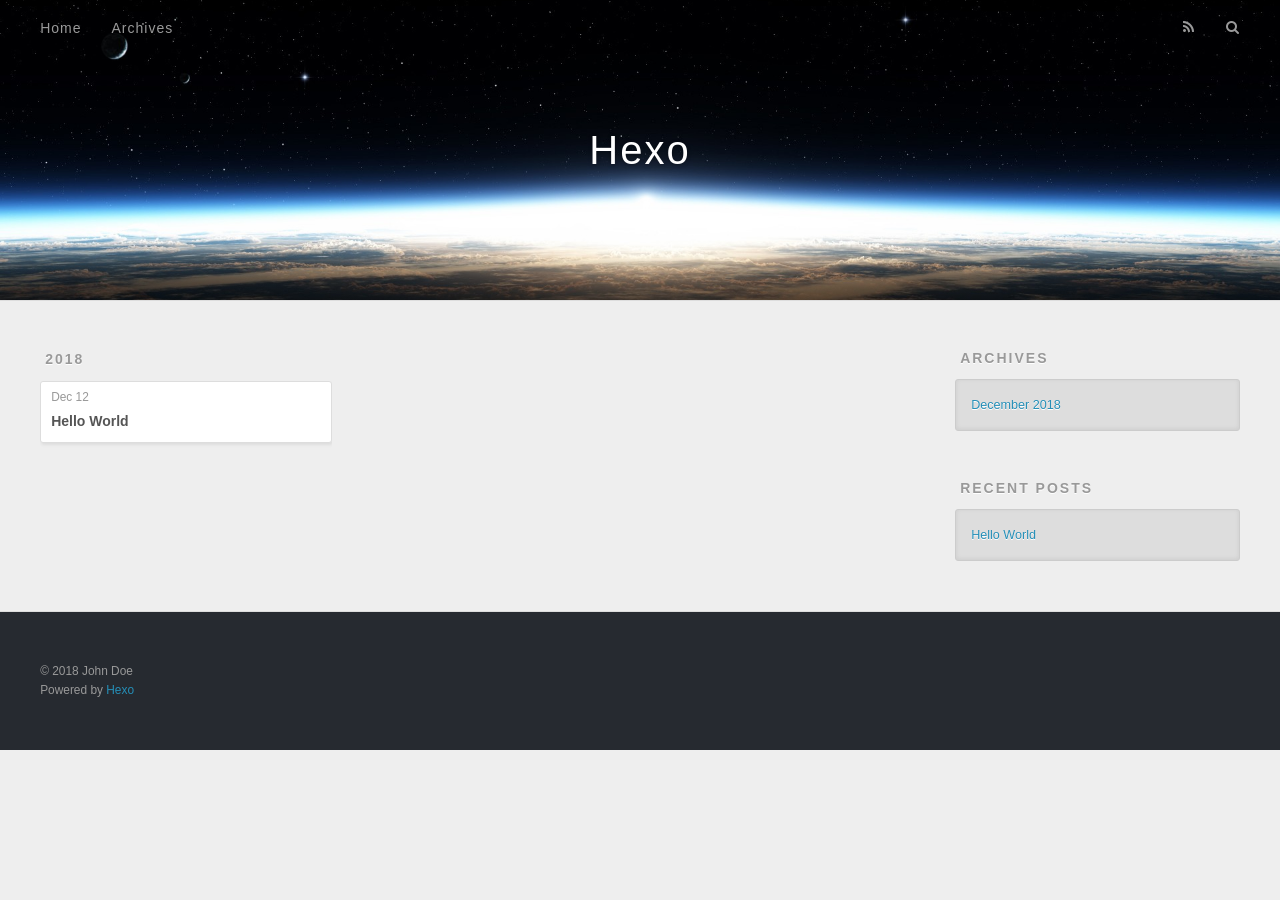
==== archives/index.html @ f0d0bc3c "Site updated: 2018-12-13 19:43:09" ====
<!DOCTYPE html>
<html>
<head><meta name="generator" content="Hexo 3.8.0">
  <meta charset="utf-8">
  

  
  <title>Archives | Hexo</title>
  <meta name="viewport" content="width=device-width, initial-scale=1, maximum-scale=1">
  <meta property="og:type" content="website">
<meta property="og:title" content="Hexo">
<meta property="og:url" content="http://yoursite.com/archives/index.html">
<meta property="og:site_name" content="Hexo">
<meta property="og:locale" content="default">
<meta name="twitter:card" content="summary">
<meta name="twitter:title" content="Hexo">
  
    <link rel="alternate" href="/atom.xml" title="Hexo" type="application/atom+xml">
  
  
    <link rel="icon" href="/favicon.png">
  
  
    <link href="//fonts.googleapis.com/css?family=Source+Code+Pro" rel="stylesheet" type="text/css">
  
  <link rel="stylesheet" href="/css/style.css">
</head>
</html>
<body>
  <div id="container">
    <div id="wrap">
      <header id="header">
  <div id="banner"></div>
  <div id="header-outer" class="outer">
    <div id="header-title" class="inner">
      <h1 id="logo-wrap">
        <a href="/" id="logo">Hexo</a>
      </h1>
      
    </div>
    <div id="header-inner" class="inner">
      <nav id="main-nav">
        <a id="main-nav-toggle" class="nav-icon"></a>
        
          <a class="main-nav-link" href="/">Home</a>
        
          <a class="main-nav-link" href="/archives">Archives</a>
        
      </nav>
      <nav id="sub-nav">
        
          <a id="nav-rss-link" class="nav-icon" href="/atom.xml" title="RSS Feed"></a>
        
        <a id="nav-search-btn" class="nav-icon" title="Search"></a>
      </nav>
      <div id="search-form-wrap">
        <form action="//google.com/search" method="get" accept-charset="UTF-8" class="search-form"><input type="search" name="q" class="search-form-input" placeholder="Search"><button type="submit" class="search-form-submit">&#xF002;</button><input type="hidden" name="sitesearch" value="http://yoursite.com"></form>
      </div>
    </div>
  </div>
</header>
      <div class="outer">
        <section id="main">
  
  
    
    
      
      
      <section class="archives-wrap">
        <div class="archive-year-wrap">
          <a href="/archives/2018" class="archive-year">2018</a>
        </div>
        <div class="archives">
    
    <article class="archive-article archive-type-post">
  <div class="archive-article-inner">
    <header class="archive-article-header">
      <a href="/2018/12/12/hello-world/" class="archive-article-date">
  <time datetime="2018-12-12T02:45:31.000Z" itemprop="datePublished">Dec 12</time>
</a>
      
  
    <h1 itemprop="name">
      <a class="archive-article-title" href="/2018/12/12/hello-world/">Hello World</a>
    </h1>
  

    </header>
  </div>
</article>
  
  
    </div></section>
  


</section>
        
          <aside id="sidebar">
  
    

  
    

  
    
  
    
  <div class="widget-wrap">
    <h3 class="widget-title">Archives</h3>
    <div class="widget">
      <ul class="archive-list"><li class="archive-list-item"><a class="archive-list-link" href="/archives/2018/12/">December 2018</a></li></ul>
    </div>
  </div>


  
    
  <div class="widget-wrap">
    <h3 class="widget-title">Recent Posts</h3>
    <div class="widget">
      <ul>
        
          <li>
            <a href="/2018/12/12/hello-world/">Hello World</a>
          </li>
        
      </ul>
    </div>
  </div>

  
</aside>
        
      </div>
      <footer id="footer">
  
  <div class="outer">
    <div id="footer-info" class="inner">
      &copy; 2018 John Doe<br>
      Powered by <a href="http://hexo.io/" target="_blank">Hexo</a>
    </div>
  </div>
</footer>
    </div>
    <nav id="mobile-nav">
  
    <a href="/" class="mobile-nav-link">Home</a>
  
    <a href="/archives" class="mobile-nav-link">Archives</a>
  
</nav>
    

<script src="//ajax.googleapis.com/ajax/libs/jquery/2.0.3/jquery.min.js"></script>


  <link rel="stylesheet" href="/fancybox/jquery.fancybox.css">
  <script src="/fancybox/jquery.fancybox.pack.js"></script>


<script src="/js/script.js"></script>



  </div>
</body>
</html>
---- css/style.css ----
body {
  width: 100%;
}
body:before,
body:after {
  content: "";
  display: table;
}
body:after {
  clear: both;
}
html,
body,
div,
span,
applet,
object,
iframe,
h1,
h2,
h3,
h4,
h5,
h6,
p,
blockquote,
pre,
a,
abbr,
acronym,
address,
big,
cite,
code,
del,
dfn,
em,
img,
ins,
kbd,
q,
s,
samp,
small,
strike,
strong,
sub,
sup,
tt,
var,
dl,
dt,
dd,
ol,
ul,
li,
fieldset,
form,
label,
legend,
table,
caption,
tbody,
tfoot,
thead,
tr,
th,
td {
  margin: 0;
  padding: 0;
  border: 0;
  outline: 0;
  font-weight: inherit;
  font-style: inherit;
  font-family: inherit;
  font-size: 100%;
  vertical-align: baseline;
}
body {
  line-height: 1;
  color: #000;
  background: #fff;
}
ol,
ul {
  list-style: none;
}
table {
  border-collapse: separate;
  border-spacing: 0;
  vertical-align: middle;
}
caption,
th,
td {
  text-align: left;
  font-weight: normal;
  vertical-align: middle;
}
a img {
  border: none;
}
input,
button {
  margin: 0;
  padding: 0;
}
input::-moz-focus-inner,
button::-moz-focus-inner {
  border: 0;
  padding: 0;
}
@font-face {
  font-family: FontAwesome;
  font-style: normal;
  font-weight: normal;
  src: url("fonts/fontawesome-webfont.eot?v=#4.0.3");
  src: url("fonts/fontawesome-webfont.eot?#iefix&v=#4.0.3") format("embedded-opentype"), url("fonts/fontawesome-webfont.woff?v=#4.0.3") format("woff"), url("fonts/fontawesome-webfont.ttf?v=#4.0.3") format("truetype"), url("fonts/fontawesome-webfont.svg#fontawesomeregular?v=#4.0.3") format("svg");
}
html,
body,
#container {
  height: 100%;
}
body {
  background: #eee;
  font: 14px -apple-system, BlinkMacSystemFont, "Segoe UI", "Roboto", "Oxygen", "Ubuntu", "Cantarell", "Fira Sans", "Droid Sans", "Helvetica Neue", sans-serif;
  -webkit-text-size-adjust: 100%;
}
.outer {
  max-width: 1220px;
  margin: 0 auto;
  padding: 0 20px;
}
.outer:before,
.outer:after {
  content: "";
  display: table;
}
.outer:after {
  clear: both;
}
.inner {
  display: inline;
  float: left;
  width: 98.33333333333333%;
  margin: 0 0.833333333333333%;
}
.left,
.alignleft {
  float: left;
}
.right,
.alignright {
  float: right;
}
.clear {
  clear: both;
}
#container {
  position: relative;
}
.mobile-nav-on {
  overflow: hidden;
}
#wrap {
  height: 100%;
  width: 100%;
  position: absolute;
  top: 0;
  left: 0;
  -webkit-transition: 0.2s ease-out;
  -moz-transition: 0.2s ease-out;
  -ms-transition: 0.2s ease-out;
  transition: 0.2s ease-out;
  z-index: 1;
  background: #eee;
}
.mobile-nav-on #wrap {
  left: 280px;
}
@media screen and (min-width: 768px) {
  #main {
    display: inline;
    float: left;
    width: 73.33333333333333%;
    margin: 0 0.833333333333333%;
  }
}
.article-date,
.article-category-link,
.archive-year,
.widget-title {
  text-decoration: none;
  text-transform: uppercase;
  letter-spacing: 2px;
  color: #999;
  margin-bottom: 1em;
  margin-left: 5px;
  line-height: 1em;
  text-shadow: 0 1px #fff;
  font-weight: bold;
}
.article-inner,
.archive-article-inner {
  background: #fff;
  -webkit-box-shadow: 1px 2px 3px #ddd;
  box-shadow: 1px 2px 3px #ddd;
  border: 1px solid #ddd;
  border-radius: 3px;
}
.article-entry h1,
.widget h1 {
  font-size: 2em;
}
.article-entry h2,
.widget h2 {
  font-size: 1.5em;
}
.article-entry h3,
.widget h3 {
  font-size: 1.3em;
}
.article-entry h4,
.widget h4 {
  font-size: 1.2em;
}
.article-entry h5,
.widget h5 {
  font-size: 1em;
}
.article-entry h6,
.widget h6 {
  font-size: 1em;
  color: #999;
}
.article-entry hr,
.widget hr {
  border: 1px dashed #ddd;
}
.article-entry strong,
.widget strong {
  font-weight: bold;
}
.article-entry em,
.widget em,
.article-entry cite,
.widget cite {
  font-style: italic;
}
.article-entry sup,
.widget sup,
.article-entry sub,
.widget sub {
  font-size: 0.75em;
  line-height: 0;
  position: relative;
  vertical-align: baseline;
}
.article-entry sup,
.widget sup {
  top: -0.5em;
}
.article-entry sub,
.widget sub {
  bottom: -0.2em;
}
.article-entry small,
.widget small {
  font-size: 0.85em;
}
.article-entry acronym,
.widget acronym,
.article-entry abbr,
.widget abbr {
  border-bottom: 1px dotted;
}
.article-entry ul,
.widget ul,
.article-entry ol,
.widget ol,
.article-entry dl,
.widget dl {
  margin: 0 20px;
  line-height: 1.6em;
}
.article-entry ul ul,
.widget ul ul,
.article-entry ol ul,
.widget ol ul,
.article-entry ul ol,
.widget ul ol,
.article-entry ol ol,
.widget ol ol {
  margin-top: 0;
  margin-bottom: 0;
}
.article-entry ul,
.widget ul {
  list-style: disc;
}
.article-entry ol,
.widget ol {
  list-style: decimal;
}
.article-entry dt,
.widget dt {
  font-weight: bold;
}
#header {
  height: 300px;
  position: relative;
  border-bottom: 1px solid #ddd;
}
#header:before,
#header:after {
  content: "";
  position: absolute;
  left: 0;
  right: 0;
  height: 40px;
}
#header:before {
  top: 0;
  background: -webkit-linear-gradient(rgba(0,0,0,0.2), transparent);
  background: -moz-linear-gradient(rgba(0,0,0,0.2), transparent);
  background: -ms-linear-gradient(rgba(0,0,0,0.2), transparent);
  background: linear-gradient(rgba(0,0,0,0.2), transparent);
}
#header:after {
  bottom: 0;
  background: -webkit-linear-gradient(transparent, rgba(0,0,0,0.2));
  background: -moz-linear-gradient(transparent, rgba(0,0,0,0.2));
  background: -ms-linear-gradient(transparent, rgba(0,0,0,0.2));
  background: linear-gradient(transparent, rgba(0,0,0,0.2));
}
#header-outer {
  height: 100%;
  position: relative;
}
#header-inner {
  position: relative;
  overflow: hidden;
}
#banner {
  position: absolute;
  top: 0;
  left: 0;
  width: 100%;
  height: 100%;
  background: url("images/banner.jpg") center #000;
  -webkit-background-size: cover;
  -moz-background-size: cover;
  background-size: cover;
  z-index: -1;
}
#header-title {
  text-align: center;
  height: 40px;
  position: absolute;
  top: 50%;
  left: 0;
  margin-top: -20px;
}
#logo,
#subtitle {
  text-decoration: none;
  color: #fff;
  font-weight: 300;
  text-shadow: 0 1px 4px rgba(0,0,0,0.3);
}
#logo {
  font-size: 40px;
  line-height: 40px;
  letter-spacing: 2px;
}
#subtitle {
  font-size: 16px;
  line-height: 16px;
  letter-spacing: 1px;
}
#subtitle-wrap {
  margin-top: 16px;
}
#main-nav {
  float: left;
  margin-left: -15px;
}
.nav-icon,
.main-nav-link {
  float: left;
  color: #fff;
  opacity: 0.6;
  text-decoration: none;
  text-shadow: 0 1px rgba(0,0,0,0.2);
  -webkit-transition: opacity 0.2s;
  -moz-transition: opacity 0.2s;
  -ms-transition: opacity 0.2s;
  transition: opacity 0.2s;
  display: block;
  padding: 20px 15px;
}
.nav-icon:hover,
.main-nav-link:hover {
  opacity: 1;
}
.nav-icon {
  font-family: FontAwesome;
  text-align: center;
  font-size: 14px;
  width: 14px;
  height: 14px;
  padding: 20px 15px;
  position: relative;
  cursor: pointer;
}
.main-nav-link {
  font-weight: 300;
  letter-spacing: 1px;
}
@media screen and (max-width: 479px) {
  .main-nav-link {
    display: none;
  }
}
#main-nav-toggle {
  display: none;
}
#main-nav-toggle:before {
  content: "\f0c9";
}
@media screen and (max-width: 479px) {
  #main-nav-toggle {
    display: block;
  }
}
#sub-nav {
  float: right;
  margin-right: -15px;
}
#nav-rss-link:before {
  content: "\f09e";
}
#nav-search-btn:before {
  content: "\f002";
}
#search-form-wrap {
  position: absolute;
  top: 15px;
  width: 150px;
  height: 30px;
  right: -150px;
  opacity: 0;
  -webkit-transition: 0.2s ease-out;
  -moz-transition: 0.2s ease-out;
  -ms-transition: 0.2s ease-out;
  transition: 0.2s ease-out;
}
#search-form-wrap.on {
  opacity: 1;
  right: 0;
}
@media screen and (max-width: 479px) {
  #search-form-wrap {
    width: 100%;
    right: -100%;
  }
}
.search-form {
  position: absolute;
  top: 0;
  left: 0;
  right: 0;
  background: #fff;
  padding: 5px 15px;
  border-radius: 15px;
  -webkit-box-shadow: 0 0 10px rgba(0,0,0,0.3);
  box-shadow: 0 0 10px rgba(0,0,0,0.3);
}
.search-form-input {
  border: none;
  background: none;
  color: #555;
  width: 100%;
  font: 13px -apple-system, BlinkMacSystemFont, "Segoe UI", "Roboto", "Oxygen", "Ubuntu", "Cantarell", "Fira Sans", "Droid Sans", "Helvetica Neue", sans-serif;
  outline: none;
}
.search-form-input::-webkit-search-results-decoration,
.search-form-input::-webkit-search-cancel-button {
  -webkit-appearance: none;
}
.search-form-submit {
  position: absolute;
  top: 50%;
  right: 10px;
  margin-top: -7px;
  font: 13px FontAwesome;
  border: none;
  background: none;
  color: #bbb;
  cursor: pointer;
}
.search-form-submit:hover,
.search-form-submit:focus {
  color: #777;
}
.article {
  margin: 50px 0;
}
.article-inner {
  overflow: hidden;
}
.article-meta:before,
.article-meta:after {
  content: "";
  display: table;
}
.article-meta:after {
  clear: both;
}
.article-date {
  float: left;
}
.article-category {
  float: left;
  line-height: 1em;
  color: #ccc;
  text-shadow: 0 1px #fff;
  margin-left: 8px;
}
.article-category:before {
  content: "\2022";
}
.article-category-link {
  margin: 0 12px 1em;
}
.article-header {
  padding: 20px 20px 0;
}
.article-title {
  text-decoration: none;
  font-size: 2em;
  font-weight: bold;
  color: #555;
  line-height: 1.1em;
  -webkit-transition: color 0.2s;
  -moz-transition: color 0.2s;
  -ms-transition: color 0.2s;
  transition: color 0.2s;
}
a.article-title:hover {
  color: #258fb8;
}
.article-entry {
  color: #555;
  padding: 0 20px;
}
.article-entry:before,
.article-entry:after {
  content: "";
  display: table;
}
.article-entry:after {
  clear: both;
}
.article-entry p,
.article-entry table {
  line-height: 1.6em;
  margin: 1.6em 0;
}
.article-entry h1,
.article-entry h2,
.article-entry h3,
.article-entry h4,
.article-entry h5,
.article-entry h6 {
  font-weight: bold;
}
.article-entry h1,
.article-entry h2,
.article-entry h3,
.article-entry h4,
.article-entry h5,
.article-entry h6 {
  line-height: 1.1em;
  margin: 1.1em 0;
}
.article-entry a {
  color: #258fb8;
  text-decoration: none;
}
.article-entry a:hover {
  text-decoration: underline;
}
.article-entry ul,
.article-entry ol,
.article-entry dl {
  margin-top: 1.6em;
  margin-bottom: 1.6em;
}
.article-entry img,
.article-entry video {
  max-width: 100%;
  height: auto;
  display: block;
  margin: auto;
}
.article-entry iframe {
  border: none;
}
.article-entry table {
  width: 100%;
  border-collapse: collapse;
  border-spacing: 0;
}
.article-entry th {
  font-weight: bold;
  border-bottom: 3px solid #ddd;
  padding-bottom: 0.5em;
}
.article-entry td {
  border-bottom: 1px solid #ddd;
  padding: 10px 0;
}
.article-entry blockquote {
  font-family: Georgia, "Times New Roman", serif;
  font-size: 1.4em;
  margin: 1.6em 20px;
  text-align: center;
}
.article-entry blockquote footer {
  font-size: 14px;
  margin: 1.6em 0;
  font-family: -apple-system, BlinkMacSystemFont, "Segoe UI", "Roboto", "Oxygen", "Ubuntu", "Cantarell", "Fira Sans", "Droid Sans", "Helvetica Neue", sans-serif;
}
.article-entry blockquote footer cite:before {
  content: "—";
  padding: 0 0.5em;
}
.article-entry .pullquote {
  text-align: left;
  width: 45%;
  margin: 0;
}
.article-entry .pullquote.left {
  margin-left: 0.5em;
  margin-right: 1em;
}
.article-entry .pullquote.right {
  margin-right: 0.5em;
  margin-left: 1em;
}
.article-entry .caption {
  color: #999;
  display: block;
  font-size: 0.9em;
  margin-top: 0.5em;
  position: relative;
  text-align: center;
}
.article-entry .video-container {
  position: relative;
  padding-top: 56.25%;
  height: 0;
  overflow: hidden;
}
.article-entry .video-container iframe,
.article-entry .video-container object,
.article-entry .video-container embed {
  position: absolute;
  top: 0;
  left: 0;
  width: 100%;
  height: 100%;
  margin-top: 0;
}
.article-more-link a {
  display: inline-block;
  line-height: 1em;
  padding: 6px 15px;
  border-radius: 15px;
  background: #eee;
  color: #999;
  text-shadow: 0 1px #fff;
  text-decoration: none;
}
.article-more-link a:hover {
  background: #258fb8;
  color: #fff;
  text-decoration: none;
  text-shadow: 0 1px #1e7293;
}
.article-footer {
  font-size: 0.85em;
  line-height: 1.6em;
  border-top: 1px solid #ddd;
  padding-top: 1.6em;
  margin: 0 20px 20px;
}
.article-footer:before,
.article-footer:after {
  content: "";
  display: table;
}
.article-footer:after {
  clear: both;
}
.article-footer a {
  color: #999;
  text-decoration: none;
}
.article-footer a:hover {
  color: #555;
}
.article-tag-list-item {
  float: left;
  margin-right: 10px;
}
.article-tag-list-link:before {
  content: "#";
}
.article-comment-link {
  float: right;
}
.article-comment-link:before {
  content: "\f075";
  font-family: FontAwesome;
  padding-right: 8px;
}
.article-share-link {
  cursor: pointer;
  float: right;
  margin-left: 20px;
}
.article-share-link:before {
  content: "\f064";
  font-family: FontAwesome;
  padding-right: 6px;
}
#article-nav {
  position: relative;
}
#article-nav:before,
#article-nav:after {
  content: "";
  display: table;
}
#article-nav:after {
  clear: both;
}
@media screen and (min-width: 768px) {
  #article-nav {
    margin: 50px 0;
  }
  #article-nav:before {
    width: 8px;
    height: 8px;
    position: absolute;
    top: 50%;
    left: 50%;
    margin-top: -4px;
    margin-left: -4px;
    content: "";
    border-radius: 50%;
    background: #ddd;
    -webkit-box-shadow: 0 1px 2px #fff;
    box-shadow: 0 1px 2px #fff;
  }
}
.article-nav-link-wrap {
  text-decoration: none;
  text-shadow: 0 1px #fff;
  color: #999;
  -webkit-box-sizing: border-box;
  -moz-box-sizing: border-box;
  box-sizing: border-box;
  margin-top: 50px;
  text-align: center;
  display: block;
}
.article-nav-link-wrap:hover {
  color: #555;
}
@media screen and (min-width: 768px) {
  .article-nav-link-wrap {
    width: 50%;
    margin-top: 0;
  }
}
@media screen and (min-width: 768px) {
  #article-nav-newer {
    float: left;
    text-align: right;
    padding-right: 20px;
  }
}
@media screen and (min-width: 768px) {
  #article-nav-older {
    float: right;
    text-align: left;
    padding-left: 20px;
  }
}
.article-nav-caption {
  text-transform: uppercase;
  letter-spacing: 2px;
  color: #ddd;
  line-height: 1em;
  font-weight: bold;
}
#article-nav-newer .article-nav-caption {
  margin-right: -2px;
}
.article-nav-title {
  font-size: 0.85em;
  line-height: 1.6em;
  margin-top: 0.5em;
}
.article-share-box {
  position: absolute;
  display: none;
  background: #fff;
  -webkit-box-shadow: 1px 2px 10px rgba(0,0,0,0.2);
  box-shadow: 1px 2px 10px rgba(0,0,0,0.2);
  border-radius: 3px;
  margin-left: -145px;
  overflow: hidden;
  z-index: 1;
}
.article-share-box.on {
  display: block;
}
.article-share-input {
  width: 100%;
  background: none;
  -webkit-box-sizing: border-box;
  -moz-box-sizing: border-box;
  box-sizing: border-box;
  font: 14px -apple-system, BlinkMacSystemFont, "Segoe UI", "Roboto", "Oxygen", "Ubuntu", "Cantarell", "Fira Sans", "Droid Sans", "Helvetica Neue", sans-serif;
  padding: 0 15px;
  color: #555;
  outline: none;
  border: 1px solid #ddd;
  border-radius: 3px 3px 0 0;
  height: 36px;
  line-height: 36px;
}
.article-share-links {
  background: #eee;
}
.article-share-links:before,
.article-share-links:after {
  content: "";
  display: table;
}
.article-share-links:after {
  clear: both;
}
.article-share-twitter,
.article-share-facebook,
.article-share-pinterest,
.article-share-google {
  width: 50px;
  height: 36px;
  display: block;
  float: left;
  position: relative;
  color: #999;
  text-shadow: 0 1px #fff;
}
.article-share-twitter:before,
.article-share-facebook:before,
.article-share-pinterest:before,
.article-share-google:before {
  font-size: 20px;
  font-family: FontAwesome;
  width: 20px;
  height: 20px;
  position: absolute;
  top: 50%;
  left: 50%;
  margin-top: -10px;
  margin-left: -10px;
  text-align: center;
}
.article-share-twitter:hover,
.article-share-facebook:hover,
.article-share-pinterest:hover,
.article-share-google:hover {
  color: #fff;
}
.article-share-twitter:before {
  content: "\f099";
}
.article-share-twitter:hover {
  background: #00aced;
  text-shadow: 0 1px #008abe;
}
.article-share-facebook:before {
  content: "\f09a";
}
.article-share-facebook:hover {
  background: #3b5998;
  text-shadow: 0 1px #2f477a;
}
.article-share-pinterest:before {
  content: "\f0d2";
}
.article-share-pinterest:hover {
  background: #cb2027;
  text-shadow: 0 1px #a21a1f;
}
.article-share-google:before {
  content: "\f0d5";
}
.article-share-google:hover {
  background: #dd4b39;
  text-shadow: 0 1px #be3221;
}
.article-gallery {
  background: #000;
  position: relative;
}
.article-gallery-photos {
  position: relative;
  overflow: hidden;
}
.article-gallery-img {
  display: none;
  max-width: 100%;
}
.article-gallery-img:first-child {
  display: block;
}
.article-gallery-img.loaded {
  position: absolute;
  display: block;
}
.article-gallery-img img {
  display: block;
  max-width: 100%;
  margin: 0 auto;
}
#comments {
  background: #fff;
  -webkit-box-shadow: 1px 2px 3px #ddd;
  box-shadow: 1px 2px 3px #ddd;
  padding: 20px;
  border: 1px solid #ddd;
  border-radius: 3px;
  margin: 50px 0;
}
#comments a {
  color: #258fb8;
}
.archives-wrap {
  margin: 50px 0;
}
.archives:before,
.archives:after {
  content: "";
  display: table;
}
.archives:after {
  clear: both;
}
.archive-year-wrap {
  margin-bottom: 1em;
}
.archives {
  -webkit-column-gap: 10px;
  -moz-column-gap: 10px;
  column-gap: 10px;
}
@media screen and (min-width: 480px) and (max-width: 767px) {
  .archives {
    -webkit-column-count: 2;
    -moz-column-count: 2;
    column-count: 2;
  }
}
@media screen and (min-width: 768px) {
  .archives {
    -webkit-column-count: 3;
    -moz-column-count: 3;
    column-count: 3;
  }
}
.archive-article {
  -webkit-column-break-inside: avoid;
  page-break-inside: avoid;
  overflow: hidden;
  break-inside: avoid-column;
}
.archive-article-inner {
  padding: 10px;
  margin-bottom: 15px;
}
.archive-article-title {
  text-decoration: none;
  font-weight: bold;
  color: #555;
  -webkit-transition: color 0.2s;
  -moz-transition: color 0.2s;
  -ms-transition: color 0.2s;
  transition: color 0.2s;
  line-height: 1.6em;
}
.archive-article-title:hover {
  color: #258fb8;
}
.archive-article-footer {
  margin-top: 1em;
}
.archive-article-date {
  color: #999;
  text-decoration: none;
  font-size: 0.85em;
  line-height: 1em;
  margin-bottom: 0.5em;
  display: block;
}
#page-nav {
  margin: 50px auto;
  background: #fff;
  -webkit-box-shadow: 1px 2px 3px #ddd;
  box-shadow: 1px 2px 3px #ddd;
  border: 1px solid #ddd;
  border-radius: 3px;
  text-align: center;
  color: #999;
  overflow: hidden;
}
#page-nav:before,
#page-nav:after {
  content: "";
  display: table;
}
#page-nav:after {
  clear: both;
}
#page-nav a,
#page-nav span {
  padding: 10px 20px;
  line-height: 1;
  height: 2ex;
}
#page-nav a {
  color: #999;
  text-decoration: none;
}
#page-nav a:hover {
  background: #999;
  color: #fff;
}
#page-nav .prev {
  float: left;
}
#page-nav .next {
  float: right;
}
#page-nav .page-number {
  display: inline-block;
}
@media screen and (max-width: 479px) {
  #page-nav .page-number {
    display: none;
  }
}
#page-nav .current {
  color: #555;
  font-weight: bold;
}
#page-nav .space {
  color: #ddd;
}
#footer {
  background: #262a30;
  padding: 50px 0;
  border-top: 1px solid #ddd;
  color: #999;
}
#footer a {
  color: #258fb8;
  text-decoration: none;
}
#footer a:hover {
  text-decoration: underline;
}
#footer-info {
  line-height: 1.6em;
  font-size: 0.85em;
}
.article-entry pre,
.article-entry .highlight {
  background: #2d2d2d;
  margin: 0 -20px;
  padding: 15px 20px;
  border-style: solid;
  border-color: #ddd;
  border-width: 1px 0;
  overflow: auto;
  color: #ccc;
  line-height: 22.400000000000002px;
}
.article-entry .highlight .gutter pre,
.article-entry .gist .gist-file .gist-data .line-numbers {
  color: #666;
  font-size: 0.85em;
}
.article-entry pre,
.article-entry code {
  font-family: "Source Code Pro", Consolas, Monaco, Menlo, Consolas, monospace;
}
.article-entry code {
  background: #eee;
  text-shadow: 0 1px #fff;
  padding: 0 0.3em;
}
.article-entry pre code {
  background: none;
  text-shadow: none;
  padding: 0;
}
.article-entry .highlight pre {
  border: none;
  margin: 0;
  padding: 0;
}
.article-entry .highlight table {
  margin: 0;
  width: auto;
}
.article-entry .highlight td {
  border: none;
  padding: 0;
}
.article-entry .highlight figcaption {
  font-size: 0.85em;
  color: #999;
  line-height: 1em;
  margin-bottom: 1em;
}
.article-entry .highlight figcaption:before,
.article-entry .highlight figcaption:after {
  content: "";
  display: table;
}
.article-entry .highlight figcaption:after {
  clear: both;
}
.article-entry .highlight figcaption a {
  float: right;
}
.article-entry .highlight .gutter pre {
  text-align: right;
  padding-right: 20px;
}
.article-entry .highlight .line {
  height: 22.400000000000002px;
}
.article-entry .highlight .line.marked {
  background: #515151;
}
.article-entry .gist {
  margin: 0 -20px;
  border-style: solid;
  border-color: #ddd;
  border-width: 1px 0;
  background: #2d2d2d;
  padding: 15px 20px 15px 0;
}
.article-entry .gist .gist-file {
  border: none;
  font-family: "Source Code Pro", Consolas, Monaco, Menlo, Consolas, monospace;
  margin: 0;
}
.article-entry .gist .gist-file .gist-data {
  background: none;
  border: none;
}
.article-entry .gist .gist-file .gist-data .line-numbers {
  background: none;
  border: none;
  padding: 0 20px 0 0;
}
.article-entry .gist .gist-file .gist-data .line-data {
  padding: 0 !important;
}
.article-entry .gist .gist-file .highlight {
  margin: 0;
  padding: 0;
  border: none;
}
.article-entry .gist .gist-file .gist-meta {
  background: #2d2d2d;
  color: #999;
  font: 0.85em -apple-system, BlinkMacSystemFont, "Segoe UI", "Roboto", "Oxygen", "Ubuntu", "Cantarell", "Fira Sans", "Droid Sans", "Helvetica Neue", sans-serif;
  text-shadow: 0 0;
  padding: 0;
  margin-top: 1em;
  margin-left: 20px;
}
.article-entry .gist .gist-file .gist-meta a {
  color: #258fb8;
  font-weight: normal;
}
.article-entry .gist .gist-file .gist-meta a:hover {
  text-decoration: underline;
}
pre .comment,
pre .title {
  color: #999;
}
pre .variable,
pre .attribute,
pre .tag,
pre .regexp,
pre .ruby .constant,
pre .xml .tag .title,
pre .xml .pi,
pre .xml .doctype,
pre .html .doctype,
pre .css .id,
pre .css .class,
pre .css .pseudo {
  color: #f2777a;
}
pre .number,
pre .preprocessor,
pre .built_in,
pre .literal,
pre .params,
pre .constant {
  color: #f99157;
}
pre .class,
pre .ruby .class .title,
pre .css .rules .attribute {
  color: #9c9;
}
pre .string,
pre .value,
pre .inheritance,
pre .header,
pre .ruby .symbol,
pre .xml .cdata {
  color: #9c9;
}
pre .css .hexcolor {
  color: #6cc;
}
pre .function,
pre .python .decorator,
pre .python .title,
pre .ruby .function .title,
pre .ruby .title .keyword,
pre .perl .sub,
pre .javascript .title,
pre .coffeescript .title {
  color: #69c;
}
pre .keyword,
pre .javascript .function {
  color: #c9c;
}
@media screen and (max-width: 479px) {
  #mobile-nav {
    position: absolute;
    top: 0;
    left: 0;
    width: 280px;
    height: 100%;
    background: #191919;
    border-right: 1px solid #fff;
  }
}
@media screen and (max-width: 479px) {
  .mobile-nav-link {
    display: block;
    color: #999;
    text-decoration: none;
    padding: 15px 20px;
    font-weight: bold;
  }
  .mobile-nav-link:hover {
    color: #fff;
  }
}
@media screen and (min-width: 768px) {
  #sidebar {
    display: inline;
    float: left;
    width: 23.333333333333332%;
    margin: 0 0.833333333333333%;
  }
}
.widget-wrap {
  margin: 50px 0;
}
.widget {
  color: #777;
  text-shadow: 0 1px #fff;
  background: #ddd;
  -webkit-box-shadow: 0 -1px 4px #ccc inset;
  box-shadow: 0 -1px 4px #ccc inset;
  border: 1px solid #ccc;
  padding: 15px;
  border-radius: 3px;
}
.widget a {
  color: #258fb8;
  text-decoration: none;
}
.widget a:hover {
  text-decoration: underline;
}
.widget ul ul,
.widget ol ul,
.widget dl ul,
.widget ul ol,
.widget ol ol,
.widget dl ol,
.widget ul dl,
.widget ol dl,
.widget dl dl {
  margin-left: 15px;
  list-style: disc;
}
.widget {
  line-height: 1.6em;
  word-wrap: break-word;
  font-size: 0.9em;
}
.widget ul,
.widget ol {
  list-style: none;
  margin: 0;
}
.widget ul ul,
.widget ol ul,
.widget ul ol,
.widget ol ol {
  margin: 0 20px;
}
.widget ul ul,
.widget ol ul {
  list-style: disc;
}
.widget ul ol,
.widget ol ol {
  list-style: decimal;
}
.category-list-count,
.tag-list-count,
.archive-list-count {
  padding-left: 5px;
  color: #999;
  font-size: 0.85em;
}
.category-list-count:before,
.tag-list-count:before,
.archive-list-count:before {
  content: "(";
}
.category-list-count:after,
.tag-list-count:after,
.archive-list-count:after {
  content: ")";
}
.tagcloud a {
  margin-right: 5px;
  display: inline-block;
}
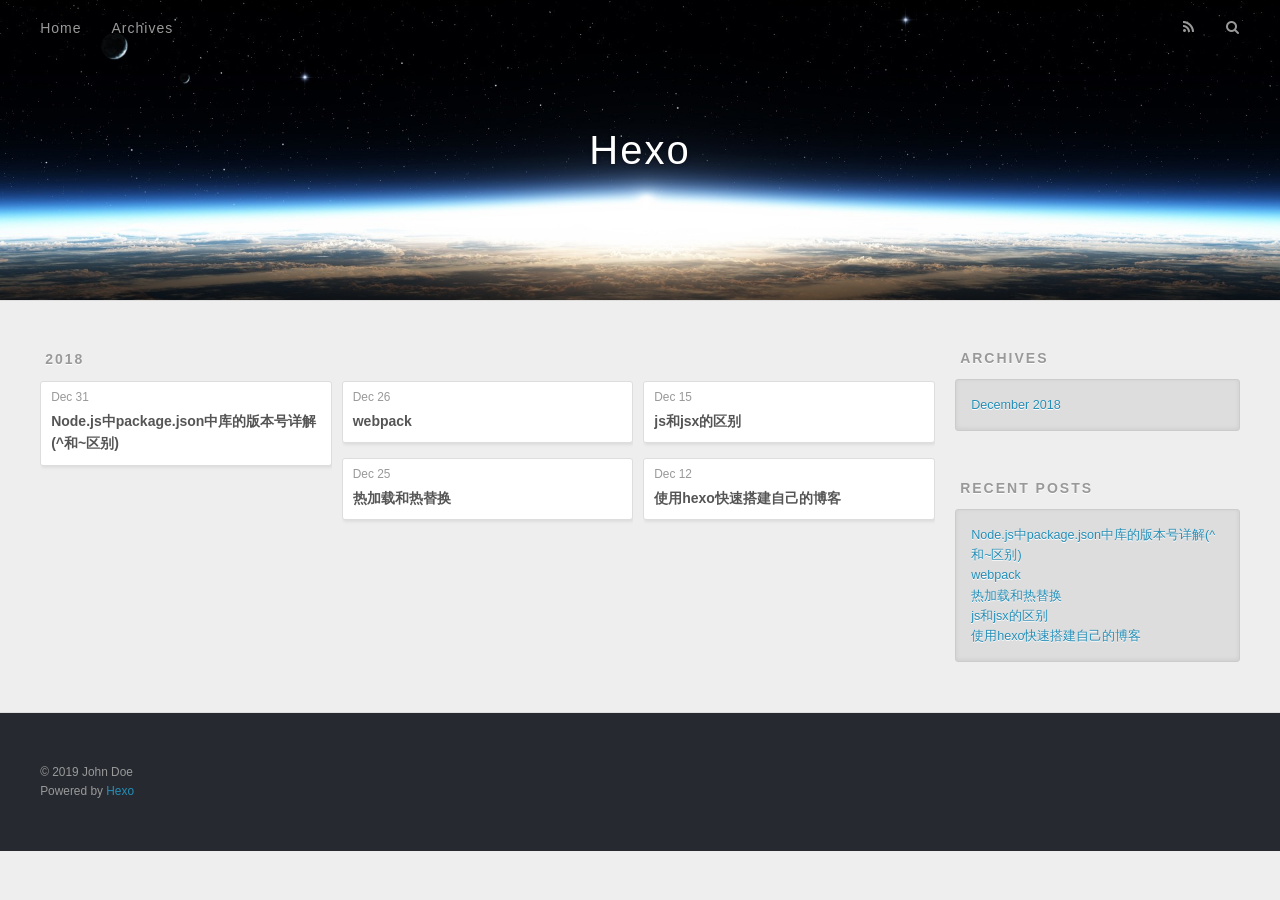
==== commit ad432dbc: "Site updated: 2019-01-03 16:10:13" ====
--- a/archives/index.html
+++ b/archives/index.html
@@ -76,13 +76,89 @@
     <article class="archive-article archive-type-post">
   <div class="archive-article-inner">
     <header class="archive-article-header">
+      <a href="/2018/12/31/Node-js中package-json中库的版本号详解-和-区别/" class="archive-article-date">
+  <time datetime="2018-12-31T08:47:12.000Z" itemprop="datePublished">Dec 31</time>
+</a>
+      
+  
+    <h1 itemprop="name">
+      <a class="archive-article-title" href="/2018/12/31/Node-js中package-json中库的版本号详解-和-区别/">Node.js中package.json中库的版本号详解(^和~区别)</a>
+    </h1>
+  
+
+    </header>
+  </div>
+</article>
+  
+    
+    
+    <article class="archive-article archive-type-post">
+  <div class="archive-article-inner">
+    <header class="archive-article-header">
+      <a href="/2018/12/26/webpack核心概念/" class="archive-article-date">
+  <time datetime="2018-12-26T08:47:00.000Z" itemprop="datePublished">Dec 26</time>
+</a>
+      
+  
+    <h1 itemprop="name">
+      <a class="archive-article-title" href="/2018/12/26/webpack核心概念/">webpack</a>
+    </h1>
+  
+
+    </header>
+  </div>
+</article>
+  
+    
+    
+    <article class="archive-article archive-type-post">
+  <div class="archive-article-inner">
+    <header class="archive-article-header">
+      <a href="/2018/12/25/热加载和热替换/" class="archive-article-date">
+  <time datetime="2018-12-25T06:49:10.000Z" itemprop="datePublished">Dec 25</time>
+</a>
+      
+  
+    <h1 itemprop="name">
+      <a class="archive-article-title" href="/2018/12/25/热加载和热替换/">热加载和热替换</a>
+    </h1>
+  
+
+    </header>
+  </div>
+</article>
+  
+    
+    
+    <article class="archive-article archive-type-post">
+  <div class="archive-article-inner">
+    <header class="archive-article-header">
+      <a href="/2018/12/15/js和jsx的区别/" class="archive-article-date">
+  <time datetime="2018-12-15T09:12:58.000Z" itemprop="datePublished">Dec 15</time>
+</a>
+      
+  
+    <h1 itemprop="name">
+      <a class="archive-article-title" href="/2018/12/15/js和jsx的区别/">js和jsx的区别</a>
+    </h1>
+  
+
+    </header>
+  </div>
+</article>
+  
+    
+    
+    <article class="archive-article archive-type-post">
+  <div class="archive-article-inner">
+    <header class="archive-article-header">
       <a href="/2018/12/12/hello-world/" class="archive-article-date">
   <time datetime="2018-12-12T02:45:31.000Z" itemprop="datePublished">Dec 12</time>
 </a>
       
   
     <h1 itemprop="name">
-      <a class="archive-article-title" href="/2018/12/12/hello-world/">Hello World</a>
+      <a class="archive-article-title" href="/2018/12/12/hello-world/">使用hexo快速搭建自己的博客</a>
     </h1>
   
 
@@ -124,7 +200,23 @@
       <ul>
         
           <li>
-            <a href="/2018/12/12/hello-world/">Hello World</a>
+            <a href="/2018/12/31/Node-js中package-json中库的版本号详解-和-区别/">Node.js中package.json中库的版本号详解(^和~区别)</a>
+          </li>
+        
+          <li>
+            <a href="/2018/12/26/webpack核心概念/">webpack</a>
+          </li>
+        
+          <li>
+            <a href="/2018/12/25/热加载和热替换/">热加载和热替换</a>
+          </li>
+        
+          <li>
+            <a href="/2018/12/15/js和jsx的区别/">js和jsx的区别</a>
+          </li>
+        
+          <li>
+            <a href="/2018/12/12/hello-world/">使用hexo快速搭建自己的博客</a>
           </li>
         
       </ul>
@@ -139,7 +231,7 @@
   
   <div class="outer">
     <div id="footer-info" class="inner">
-      &copy; 2018 John Doe<br>
+      &copy; 2019 John Doe<br>
       Powered by <a href="http://hexo.io/" target="_blank">Hexo</a>
     </div>
   </div>
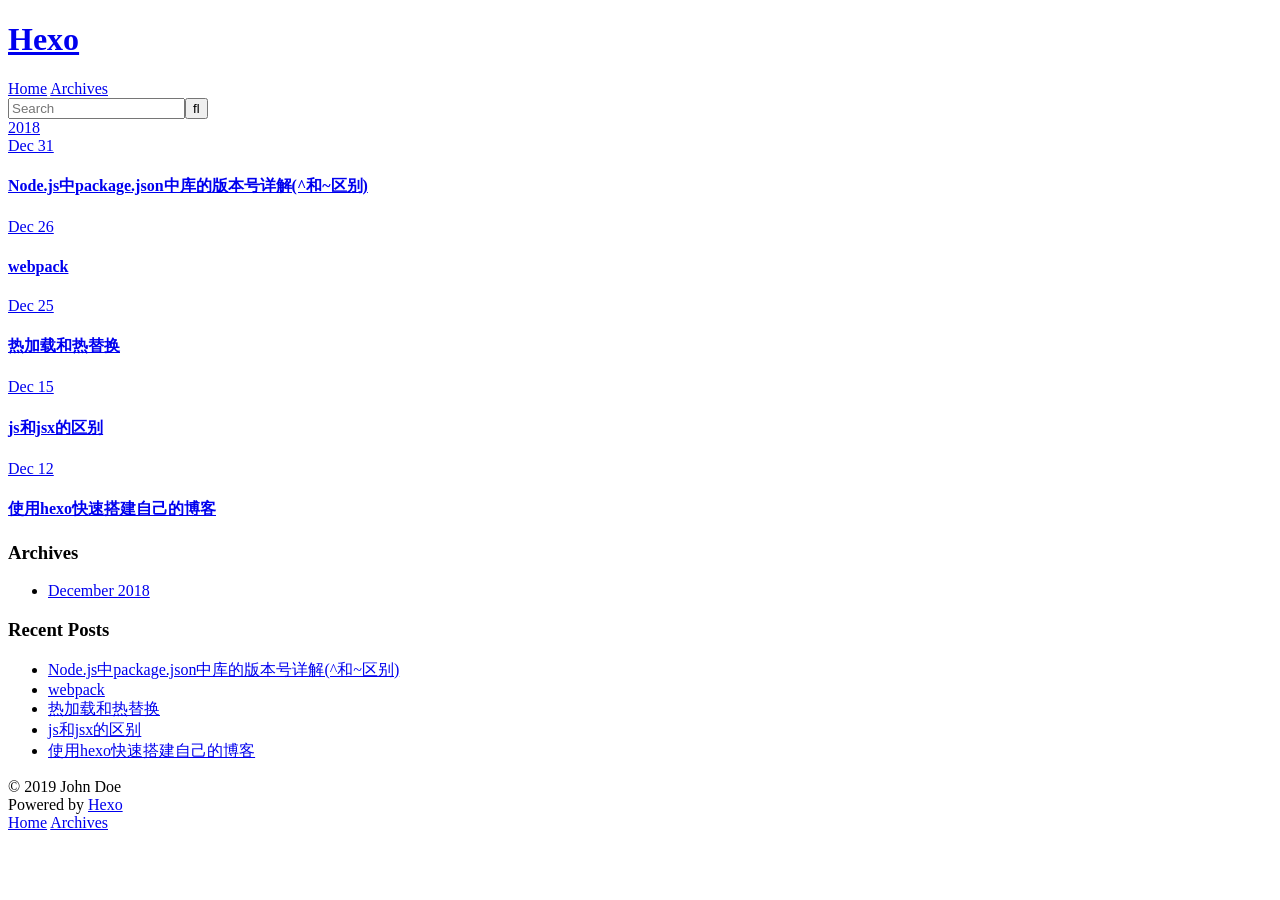
==== commit 61771cee: "Site updated: 2019-01-04 11:32:35" ====
--- a/archives/index.html
+++ b/archives/index.html
@@ -9,13 +9,13 @@
   <meta name="viewport" content="width=device-width, initial-scale=1, maximum-scale=1">
   <meta property="og:type" content="website">
 <meta property="og:title" content="Hexo">
-<meta property="og:url" content="http://yoursite.com/archives/index.html">
+<meta property="og:url" content="https://amethyst123.github.io/github.io/archives/index.html">
 <meta property="og:site_name" content="Hexo">
 <meta property="og:locale" content="default">
 <meta name="twitter:card" content="summary">
 <meta name="twitter:title" content="Hexo">
   
-    <link rel="alternate" href="/atom.xml" title="Hexo" type="application/atom+xml">
+    <link rel="alternate" href="/github.io/atom.xml" title="Hexo" type="application/atom+xml">
   
   
     <link rel="icon" href="/favicon.png">
@@ -23,7 +23,7 @@
   
     <link href="//fonts.googleapis.com/css?family=Source+Code+Pro" rel="stylesheet" type="text/css">
   
-  <link rel="stylesheet" href="/css/style.css">
+  <link rel="stylesheet" href="/github.io/css/style.css">
 </head>
 </html>
 <body>
@@ -34,7 +34,7 @@
   <div id="header-outer" class="outer">
     <div id="header-title" class="inner">
       <h1 id="logo-wrap">
-        <a href="/" id="logo">Hexo</a>
+        <a href="/github.io/" id="logo">Hexo</a>
       </h1>
       
     </div>
@@ -42,19 +42,19 @@
       <nav id="main-nav">
         <a id="main-nav-toggle" class="nav-icon"></a>
         
-          <a class="main-nav-link" href="/">Home</a>
-        
-          <a class="main-nav-link" href="/archives">Archives</a>
+          <a class="main-nav-link" href="/github.io/">Home</a>
+        
+          <a class="main-nav-link" href="/github.io/archives">Archives</a>
         
       </nav>
       <nav id="sub-nav">
         
-          <a id="nav-rss-link" class="nav-icon" href="/atom.xml" title="RSS Feed"></a>
+          <a id="nav-rss-link" class="nav-icon" href="/github.io/atom.xml" title="RSS Feed"></a>
         
         <a id="nav-search-btn" class="nav-icon" title="Search"></a>
       </nav>
       <div id="search-form-wrap">
-        <form action="//google.com/search" method="get" accept-charset="UTF-8" class="search-form"><input type="search" name="q" class="search-form-input" placeholder="Search"><button type="submit" class="search-form-submit">&#xF002;</button><input type="hidden" name="sitesearch" value="http://yoursite.com"></form>
+        <form action="//google.com/search" method="get" accept-charset="UTF-8" class="search-form"><input type="search" name="q" class="search-form-input" placeholder="Search"><button type="submit" class="search-form-submit">&#xF002;</button><input type="hidden" name="sitesearch" value="https://amethyst123.github.io/github.io"></form>
       </div>
     </div>
   </div>
@@ -69,96 +69,96 @@
       
       <section class="archives-wrap">
         <div class="archive-year-wrap">
-          <a href="/archives/2018" class="archive-year">2018</a>
+          <a href="/github.io/archives/2018" class="archive-year">2018</a>
         </div>
         <div class="archives">
     
     <article class="archive-article archive-type-post">
   <div class="archive-article-inner">
     <header class="archive-article-header">
-      <a href="/2018/12/31/Node-js中package-json中库的版本号详解-和-区别/" class="archive-article-date">
+      <a href="/github.io/2018/12/31/Node-js中package-json中库的版本号详解-和-区别/" class="archive-article-date">
   <time datetime="2018-12-31T08:47:12.000Z" itemprop="datePublished">Dec 31</time>
 </a>
       
   
     <h1 itemprop="name">
-      <a class="archive-article-title" href="/2018/12/31/Node-js中package-json中库的版本号详解-和-区别/">Node.js中package.json中库的版本号详解(^和~区别)</a>
-    </h1>
-  
-
-    </header>
-  </div>
-</article>
-  
-    
-    
-    <article class="archive-article archive-type-post">
-  <div class="archive-article-inner">
-    <header class="archive-article-header">
-      <a href="/2018/12/26/webpack核心概念/" class="archive-article-date">
+      <a class="archive-article-title" href="/github.io/2018/12/31/Node-js中package-json中库的版本号详解-和-区别/">Node.js中package.json中库的版本号详解(^和~区别)</a>
+    </h1>
+  
+
+    </header>
+  </div>
+</article>
+  
+    
+    
+    <article class="archive-article archive-type-post">
+  <div class="archive-article-inner">
+    <header class="archive-article-header">
+      <a href="/github.io/2018/12/26/webpack核心概念/" class="archive-article-date">
   <time datetime="2018-12-26T08:47:00.000Z" itemprop="datePublished">Dec 26</time>
 </a>
       
   
     <h1 itemprop="name">
-      <a class="archive-article-title" href="/2018/12/26/webpack核心概念/">webpack</a>
-    </h1>
-  
-
-    </header>
-  </div>
-</article>
-  
-    
-    
-    <article class="archive-article archive-type-post">
-  <div class="archive-article-inner">
-    <header class="archive-article-header">
-      <a href="/2018/12/25/热加载和热替换/" class="archive-article-date">
+      <a class="archive-article-title" href="/github.io/2018/12/26/webpack核心概念/">webpack</a>
+    </h1>
+  
+
+    </header>
+  </div>
+</article>
+  
+    
+    
+    <article class="archive-article archive-type-post">
+  <div class="archive-article-inner">
+    <header class="archive-article-header">
+      <a href="/github.io/2018/12/25/热加载和热替换/" class="archive-article-date">
   <time datetime="2018-12-25T06:49:10.000Z" itemprop="datePublished">Dec 25</time>
 </a>
       
   
     <h1 itemprop="name">
-      <a class="archive-article-title" href="/2018/12/25/热加载和热替换/">热加载和热替换</a>
-    </h1>
-  
-
-    </header>
-  </div>
-</article>
-  
-    
-    
-    <article class="archive-article archive-type-post">
-  <div class="archive-article-inner">
-    <header class="archive-article-header">
-      <a href="/2018/12/15/js和jsx的区别/" class="archive-article-date">
+      <a class="archive-article-title" href="/github.io/2018/12/25/热加载和热替换/">热加载和热替换</a>
+    </h1>
+  
+
+    </header>
+  </div>
+</article>
+  
+    
+    
+    <article class="archive-article archive-type-post">
+  <div class="archive-article-inner">
+    <header class="archive-article-header">
+      <a href="/github.io/2018/12/15/js和jsx的区别/" class="archive-article-date">
   <time datetime="2018-12-15T09:12:58.000Z" itemprop="datePublished">Dec 15</time>
 </a>
       
   
     <h1 itemprop="name">
-      <a class="archive-article-title" href="/2018/12/15/js和jsx的区别/">js和jsx的区别</a>
-    </h1>
-  
-
-    </header>
-  </div>
-</article>
-  
-    
-    
-    <article class="archive-article archive-type-post">
-  <div class="archive-article-inner">
-    <header class="archive-article-header">
-      <a href="/2018/12/12/hello-world/" class="archive-article-date">
+      <a class="archive-article-title" href="/github.io/2018/12/15/js和jsx的区别/">js和jsx的区别</a>
+    </h1>
+  
+
+    </header>
+  </div>
+</article>
+  
+    
+    
+    <article class="archive-article archive-type-post">
+  <div class="archive-article-inner">
+    <header class="archive-article-header">
+      <a href="/github.io/2018/12/12/hello-world/" class="archive-article-date">
   <time datetime="2018-12-12T02:45:31.000Z" itemprop="datePublished">Dec 12</time>
 </a>
       
   
     <h1 itemprop="name">
-      <a class="archive-article-title" href="/2018/12/12/hello-world/">使用hexo快速搭建自己的博客</a>
+      <a class="archive-article-title" href="/github.io/2018/12/12/hello-world/">使用hexo快速搭建自己的博客</a>
     </h1>
   
 
@@ -187,7 +187,7 @@
   <div class="widget-wrap">
     <h3 class="widget-title">Archives</h3>
     <div class="widget">
-      <ul class="archive-list"><li class="archive-list-item"><a class="archive-list-link" href="/archives/2018/12/">December 2018</a></li></ul>
+      <ul class="archive-list"><li class="archive-list-item"><a class="archive-list-link" href="/github.io/archives/2018/12/">December 2018</a></li></ul>
     </div>
   </div>
 
@@ -200,23 +200,23 @@
       <ul>
         
           <li>
-            <a href="/2018/12/31/Node-js中package-json中库的版本号详解-和-区别/">Node.js中package.json中库的版本号详解(^和~区别)</a>
-          </li>
-        
-          <li>
-            <a href="/2018/12/26/webpack核心概念/">webpack</a>
-          </li>
-        
-          <li>
-            <a href="/2018/12/25/热加载和热替换/">热加载和热替换</a>
-          </li>
-        
-          <li>
-            <a href="/2018/12/15/js和jsx的区别/">js和jsx的区别</a>
-          </li>
-        
-          <li>
-            <a href="/2018/12/12/hello-world/">使用hexo快速搭建自己的博客</a>
+            <a href="/github.io/2018/12/31/Node-js中package-json中库的版本号详解-和-区别/">Node.js中package.json中库的版本号详解(^和~区别)</a>
+          </li>
+        
+          <li>
+            <a href="/github.io/2018/12/26/webpack核心概念/">webpack</a>
+          </li>
+        
+          <li>
+            <a href="/github.io/2018/12/25/热加载和热替换/">热加载和热替换</a>
+          </li>
+        
+          <li>
+            <a href="/github.io/2018/12/15/js和jsx的区别/">js和jsx的区别</a>
+          </li>
+        
+          <li>
+            <a href="/github.io/2018/12/12/hello-world/">使用hexo快速搭建自己的博客</a>
           </li>
         
       </ul>
@@ -239,9 +239,9 @@
     </div>
     <nav id="mobile-nav">
   
-    <a href="/" class="mobile-nav-link">Home</a>
-  
-    <a href="/archives" class="mobile-nav-link">Archives</a>
+    <a href="/github.io/" class="mobile-nav-link">Home</a>
+  
+    <a href="/github.io/archives" class="mobile-nav-link">Archives</a>
   
 </nav>
     
@@ -249,11 +249,11 @@
 <script src="//ajax.googleapis.com/ajax/libs/jquery/2.0.3/jquery.min.js"></script>
 
 
-  <link rel="stylesheet" href="/fancybox/jquery.fancybox.css">
-  <script src="/fancybox/jquery.fancybox.pack.js"></script>
-
-
-<script src="/js/script.js"></script>
+  <link rel="stylesheet" href="/github.io/fancybox/jquery.fancybox.css">
+  <script src="/github.io/fancybox/jquery.fancybox.pack.js"></script>
+
+
+<script src="/github.io/js/script.js"></script>
 
 
 
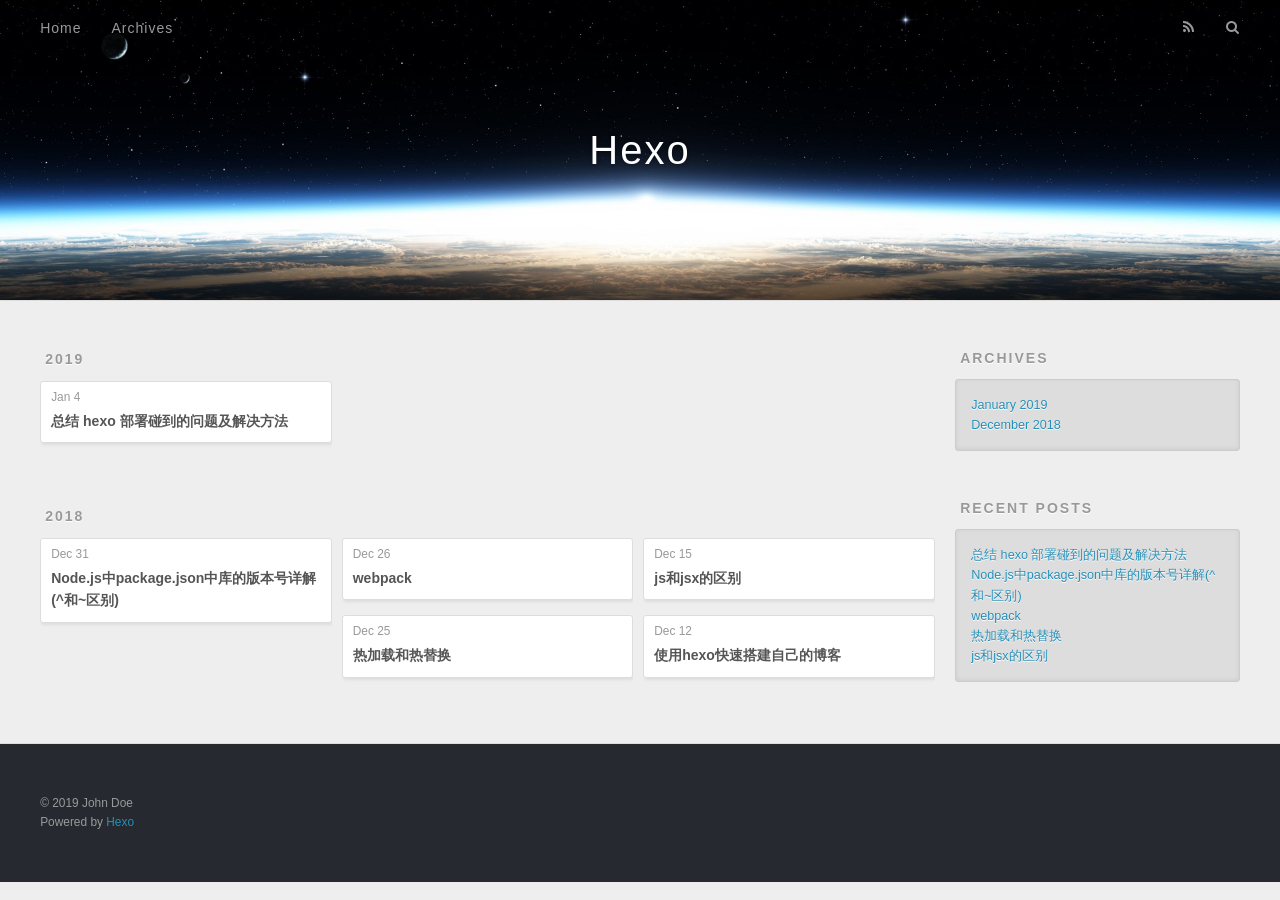
==== commit 83e65301: "Site updated: 2019-01-04 15:11:56" ====
--- a/archives/index.html
+++ b/archives/index.html
@@ -9,13 +9,13 @@
   <meta name="viewport" content="width=device-width, initial-scale=1, maximum-scale=1">
   <meta property="og:type" content="website">
 <meta property="og:title" content="Hexo">
-<meta property="og:url" content="https://amethyst123.github.io/github.io/archives/index.html">
+<meta property="og:url" content="https://Amethyst123.github.io/Amethyst123.github.io/blog/archives/index.html">
 <meta property="og:site_name" content="Hexo">
 <meta property="og:locale" content="default">
 <meta name="twitter:card" content="summary">
 <meta name="twitter:title" content="Hexo">
   
-    <link rel="alternate" href="/github.io/atom.xml" title="Hexo" type="application/atom+xml">
+    <link rel="alternate" href="/atom.xml" title="Hexo" type="application/atom+xml">
   
   
     <link rel="icon" href="/favicon.png">
@@ -23,7 +23,7 @@
   
     <link href="//fonts.googleapis.com/css?family=Source+Code+Pro" rel="stylesheet" type="text/css">
   
-  <link rel="stylesheet" href="/github.io/css/style.css">
+  <link rel="stylesheet" href="/css/style.css">
 </head>
 </html>
 <body>
@@ -34,7 +34,7 @@
   <div id="header-outer" class="outer">
     <div id="header-title" class="inner">
       <h1 id="logo-wrap">
-        <a href="/github.io/" id="logo">Hexo</a>
+        <a href="/" id="logo">Hexo</a>
       </h1>
       
     </div>
@@ -42,19 +42,19 @@
       <nav id="main-nav">
         <a id="main-nav-toggle" class="nav-icon"></a>
         
-          <a class="main-nav-link" href="/github.io/">Home</a>
-        
-          <a class="main-nav-link" href="/github.io/archives">Archives</a>
+          <a class="main-nav-link" href="/">Home</a>
+        
+          <a class="main-nav-link" href="/archives">Archives</a>
         
       </nav>
       <nav id="sub-nav">
         
-          <a id="nav-rss-link" class="nav-icon" href="/github.io/atom.xml" title="RSS Feed"></a>
+          <a id="nav-rss-link" class="nav-icon" href="/atom.xml" title="RSS Feed"></a>
         
         <a id="nav-search-btn" class="nav-icon" title="Search"></a>
       </nav>
       <div id="search-form-wrap">
-        <form action="//google.com/search" method="get" accept-charset="UTF-8" class="search-form"><input type="search" name="q" class="search-form-input" placeholder="Search"><button type="submit" class="search-form-submit">&#xF002;</button><input type="hidden" name="sitesearch" value="https://amethyst123.github.io/github.io"></form>
+        <form action="//google.com/search" method="get" accept-charset="UTF-8" class="search-form"><input type="search" name="q" class="search-form-input" placeholder="Search"><button type="submit" class="search-form-submit">&#xF002;</button><input type="hidden" name="sitesearch" value="https://Amethyst123.github.io/Amethyst123.github.io/blog"></form>
       </div>
     </div>
   </div>
@@ -69,96 +69,125 @@
       
       <section class="archives-wrap">
         <div class="archive-year-wrap">
-          <a href="/github.io/archives/2018" class="archive-year">2018</a>
+          <a href="/archives/2019" class="archive-year">2019</a>
         </div>
         <div class="archives">
     
     <article class="archive-article archive-type-post">
   <div class="archive-article-inner">
     <header class="archive-article-header">
-      <a href="/github.io/2018/12/31/Node-js中package-json中库的版本号详解-和-区别/" class="archive-article-date">
+      <a href="/2019/01/04/使用hexo创建个人博客中碰到的问题及解决方法/" class="archive-article-date">
+  <time datetime="2019-01-04T06:34:57.000Z" itemprop="datePublished">Jan 4</time>
+</a>
+      
+  
+    <h1 itemprop="name">
+      <a class="archive-article-title" href="/2019/01/04/使用hexo创建个人博客中碰到的问题及解决方法/">总结 hexo 部署碰到的问题及解决方法</a>
+    </h1>
+  
+
+    </header>
+  </div>
+</article>
+  
+    
+    
+      
+        </div></section>
+      
+      
+      <section class="archives-wrap">
+        <div class="archive-year-wrap">
+          <a href="/archives/2018" class="archive-year">2018</a>
+        </div>
+        <div class="archives">
+    
+    <article class="archive-article archive-type-post">
+  <div class="archive-article-inner">
+    <header class="archive-article-header">
+      <a href="/2018/12/31/Node-js中package-json中库的版本号详解-和-区别/" class="archive-article-date">
   <time datetime="2018-12-31T08:47:12.000Z" itemprop="datePublished">Dec 31</time>
 </a>
       
   
     <h1 itemprop="name">
-      <a class="archive-article-title" href="/github.io/2018/12/31/Node-js中package-json中库的版本号详解-和-区别/">Node.js中package.json中库的版本号详解(^和~区别)</a>
-    </h1>
-  
-
-    </header>
-  </div>
-</article>
-  
-    
-    
-    <article class="archive-article archive-type-post">
-  <div class="archive-article-inner">
-    <header class="archive-article-header">
-      <a href="/github.io/2018/12/26/webpack核心概念/" class="archive-article-date">
+      <a class="archive-article-title" href="/2018/12/31/Node-js中package-json中库的版本号详解-和-区别/">Node.js中package.json中库的版本号详解(^和~区别)</a>
+    </h1>
+  
+
+    </header>
+  </div>
+</article>
+  
+    
+    
+    <article class="archive-article archive-type-post">
+  <div class="archive-article-inner">
+    <header class="archive-article-header">
+      <a href="/2018/12/26/webpack核心概念/" class="archive-article-date">
   <time datetime="2018-12-26T08:47:00.000Z" itemprop="datePublished">Dec 26</time>
 </a>
       
   
     <h1 itemprop="name">
-      <a class="archive-article-title" href="/github.io/2018/12/26/webpack核心概念/">webpack</a>
-    </h1>
-  
-
-    </header>
-  </div>
-</article>
-  
-    
-    
-    <article class="archive-article archive-type-post">
-  <div class="archive-article-inner">
-    <header class="archive-article-header">
-      <a href="/github.io/2018/12/25/热加载和热替换/" class="archive-article-date">
+      <a class="archive-article-title" href="/2018/12/26/webpack核心概念/">webpack</a>
+    </h1>
+  
+
+    </header>
+  </div>
+</article>
+  
+    
+    
+    <article class="archive-article archive-type-post">
+  <div class="archive-article-inner">
+    <header class="archive-article-header">
+      <a href="/2018/12/25/热加载和热替换/" class="archive-article-date">
   <time datetime="2018-12-25T06:49:10.000Z" itemprop="datePublished">Dec 25</time>
 </a>
       
   
     <h1 itemprop="name">
-      <a class="archive-article-title" href="/github.io/2018/12/25/热加载和热替换/">热加载和热替换</a>
-    </h1>
-  
-
-    </header>
-  </div>
-</article>
-  
-    
-    
-    <article class="archive-article archive-type-post">
-  <div class="archive-article-inner">
-    <header class="archive-article-header">
-      <a href="/github.io/2018/12/15/js和jsx的区别/" class="archive-article-date">
+      <a class="archive-article-title" href="/2018/12/25/热加载和热替换/">热加载和热替换</a>
+    </h1>
+  
+
+    </header>
+  </div>
+</article>
+  
+    
+    
+    <article class="archive-article archive-type-post">
+  <div class="archive-article-inner">
+    <header class="archive-article-header">
+      <a href="/2018/12/15/js和jsx的区别/" class="archive-article-date">
   <time datetime="2018-12-15T09:12:58.000Z" itemprop="datePublished">Dec 15</time>
 </a>
       
   
     <h1 itemprop="name">
-      <a class="archive-article-title" href="/github.io/2018/12/15/js和jsx的区别/">js和jsx的区别</a>
-    </h1>
-  
-
-    </header>
-  </div>
-</article>
-  
-    
-    
-    <article class="archive-article archive-type-post">
-  <div class="archive-article-inner">
-    <header class="archive-article-header">
-      <a href="/github.io/2018/12/12/hello-world/" class="archive-article-date">
+      <a class="archive-article-title" href="/2018/12/15/js和jsx的区别/">js和jsx的区别</a>
+    </h1>
+  
+
+    </header>
+  </div>
+</article>
+  
+    
+    
+    <article class="archive-article archive-type-post">
+  <div class="archive-article-inner">
+    <header class="archive-article-header">
+      <a href="/2018/12/12/hello-world/" class="archive-article-date">
   <time datetime="2018-12-12T02:45:31.000Z" itemprop="datePublished">Dec 12</time>
 </a>
       
   
     <h1 itemprop="name">
-      <a class="archive-article-title" href="/github.io/2018/12/12/hello-world/">使用hexo快速搭建自己的博客</a>
+      <a class="archive-article-title" href="/2018/12/12/hello-world/">使用hexo快速搭建自己的博客</a>
     </h1>
   
 
@@ -187,7 +216,7 @@
   <div class="widget-wrap">
     <h3 class="widget-title">Archives</h3>
     <div class="widget">
-      <ul class="archive-list"><li class="archive-list-item"><a class="archive-list-link" href="/github.io/archives/2018/12/">December 2018</a></li></ul>
+      <ul class="archive-list"><li class="archive-list-item"><a class="archive-list-link" href="/archives/2019/01/">January 2019</a></li><li class="archive-list-item"><a class="archive-list-link" href="/archives/2018/12/">December 2018</a></li></ul>
     </div>
   </div>
 
@@ -200,23 +229,23 @@
       <ul>
         
           <li>
-            <a href="/github.io/2018/12/31/Node-js中package-json中库的版本号详解-和-区别/">Node.js中package.json中库的版本号详解(^和~区别)</a>
-          </li>
-        
-          <li>
-            <a href="/github.io/2018/12/26/webpack核心概念/">webpack</a>
-          </li>
-        
-          <li>
-            <a href="/github.io/2018/12/25/热加载和热替换/">热加载和热替换</a>
-          </li>
-        
-          <li>
-            <a href="/github.io/2018/12/15/js和jsx的区别/">js和jsx的区别</a>
-          </li>
-        
-          <li>
-            <a href="/github.io/2018/12/12/hello-world/">使用hexo快速搭建自己的博客</a>
+            <a href="/2019/01/04/使用hexo创建个人博客中碰到的问题及解决方法/">总结 hexo 部署碰到的问题及解决方法</a>
+          </li>
+        
+          <li>
+            <a href="/2018/12/31/Node-js中package-json中库的版本号详解-和-区别/">Node.js中package.json中库的版本号详解(^和~区别)</a>
+          </li>
+        
+          <li>
+            <a href="/2018/12/26/webpack核心概念/">webpack</a>
+          </li>
+        
+          <li>
+            <a href="/2018/12/25/热加载和热替换/">热加载和热替换</a>
+          </li>
+        
+          <li>
+            <a href="/2018/12/15/js和jsx的区别/">js和jsx的区别</a>
           </li>
         
       </ul>
@@ -239,9 +268,9 @@
     </div>
     <nav id="mobile-nav">
   
-    <a href="/github.io/" class="mobile-nav-link">Home</a>
-  
-    <a href="/github.io/archives" class="mobile-nav-link">Archives</a>
+    <a href="/" class="mobile-nav-link">Home</a>
+  
+    <a href="/archives" class="mobile-nav-link">Archives</a>
   
 </nav>
     
@@ -249,11 +278,11 @@
 <script src="//ajax.googleapis.com/ajax/libs/jquery/2.0.3/jquery.min.js"></script>
 
 
-  <link rel="stylesheet" href="/github.io/fancybox/jquery.fancybox.css">
-  <script src="/github.io/fancybox/jquery.fancybox.pack.js"></script>
-
-
-<script src="/github.io/js/script.js"></script>
+  <link rel="stylesheet" href="/fancybox/jquery.fancybox.css">
+  <script src="/fancybox/jquery.fancybox.pack.js"></script>
+
+
+<script src="/js/script.js"></script>
 
 
 
--- a/css/style.css
+++ b/css/style.css
@@ -0,0 +1,1374 @@
+body {
+  width: 100%;
+}
+body:before,
+body:after {
+  content: "";
+  display: table;
+}
+body:after {
+  clear: both;
+}
+html,
+body,
+div,
+span,
+applet,
+object,
+iframe,
+h1,
+h2,
+h3,
+h4,
+h5,
+h6,
+p,
+blockquote,
+pre,
+a,
+abbr,
+acronym,
+address,
+big,
+cite,
+code,
+del,
+dfn,
+em,
+img,
+ins,
+kbd,
+q,
+s,
+samp,
+small,
+strike,
+strong,
+sub,
+sup,
+tt,
+var,
+dl,
+dt,
+dd,
+ol,
+ul,
+li,
+fieldset,
+form,
+label,
+legend,
+table,
+caption,
+tbody,
+tfoot,
+thead,
+tr,
+th,
+td {
+  margin: 0;
+  padding: 0;
+  border: 0;
+  outline: 0;
+  font-weight: inherit;
+  font-style: inherit;
+  font-family: inherit;
+  font-size: 100%;
+  vertical-align: baseline;
+}
+body {
+  line-height: 1;
+  color: #000;
+  background: #fff;
+}
+ol,
+ul {
+  list-style: none;
+}
+table {
+  border-collapse: separate;
+  border-spacing: 0;
+  vertical-align: middle;
+}
+caption,
+th,
+td {
+  text-align: left;
+  font-weight: normal;
+  vertical-align: middle;
+}
+a img {
+  border: none;
+}
+input,
+button {
+  margin: 0;
+  padding: 0;
+}
+input::-moz-focus-inner,
+button::-moz-focus-inner {
+  border: 0;
+  padding: 0;
+}
+@font-face {
+  font-family: FontAwesome;
+  font-style: normal;
+  font-weight: normal;
+  src: url("fonts/fontawesome-webfont.eot?v=#4.0.3");
+  src: url("fonts/fontawesome-webfont.eot?#iefix&v=#4.0.3") format("embedded-opentype"), url("fonts/fontawesome-webfont.woff?v=#4.0.3") format("woff"), url("fonts/fontawesome-webfont.ttf?v=#4.0.3") format("truetype"), url("fonts/fontawesome-webfont.svg#fontawesomeregular?v=#4.0.3") format("svg");
+}
+html,
+body,
+#container {
+  height: 100%;
+}
+body {
+  background: #eee;
+  font: 14px -apple-system, BlinkMacSystemFont, "Segoe UI", "Roboto", "Oxygen", "Ubuntu", "Cantarell", "Fira Sans", "Droid Sans", "Helvetica Neue", sans-serif;
+  -webkit-text-size-adjust: 100%;
+}
+.outer {
+  max-width: 1220px;
+  margin: 0 auto;
+  padding: 0 20px;
+}
+.outer:before,
+.outer:after {
+  content: "";
+  display: table;
+}
+.outer:after {
+  clear: both;
+}
+.inner {
+  display: inline;
+  float: left;
+  width: 98.33333333333333%;
+  margin: 0 0.833333333333333%;
+}
+.left,
+.alignleft {
+  float: left;
+}
+.right,
+.alignright {
+  float: right;
+}
+.clear {
+  clear: both;
+}
+#container {
+  position: relative;
+}
+.mobile-nav-on {
+  overflow: hidden;
+}
+#wrap {
+  height: 100%;
+  width: 100%;
+  position: absolute;
+  top: 0;
+  left: 0;
+  -webkit-transition: 0.2s ease-out;
+  -moz-transition: 0.2s ease-out;
+  -ms-transition: 0.2s ease-out;
+  transition: 0.2s ease-out;
+  z-index: 1;
+  background: #eee;
+}
+.mobile-nav-on #wrap {
+  left: 280px;
+}
+@media screen and (min-width: 768px) {
+  #main {
+    display: inline;
+    float: left;
+    width: 73.33333333333333%;
+    margin: 0 0.833333333333333%;
+  }
+}
+.article-date,
+.article-category-link,
+.archive-year,
+.widget-title {
+  text-decoration: none;
+  text-transform: uppercase;
+  letter-spacing: 2px;
+  color: #999;
+  margin-bottom: 1em;
+  margin-left: 5px;
+  line-height: 1em;
+  text-shadow: 0 1px #fff;
+  font-weight: bold;
+}
+.article-inner,
+.archive-article-inner {
+  background: #fff;
+  -webkit-box-shadow: 1px 2px 3px #ddd;
+  box-shadow: 1px 2px 3px #ddd;
+  border: 1px solid #ddd;
+  border-radius: 3px;
+}
+.article-entry h1,
+.widget h1 {
+  font-size: 2em;
+}
+.article-entry h2,
+.widget h2 {
+  font-size: 1.5em;
+}
+.article-entry h3,
+.widget h3 {
+  font-size: 1.3em;
+}
+.article-entry h4,
+.widget h4 {
+  font-size: 1.2em;
+}
+.article-entry h5,
+.widget h5 {
+  font-size: 1em;
+}
+.article-entry h6,
+.widget h6 {
+  font-size: 1em;
+  color: #999;
+}
+.article-entry hr,
+.widget hr {
+  border: 1px dashed #ddd;
+}
+.article-entry strong,
+.widget strong {
+  font-weight: bold;
+}
+.article-entry em,
+.widget em,
+.article-entry cite,
+.widget cite {
+  font-style: italic;
+}
+.article-entry sup,
+.widget sup,
+.article-entry sub,
+.widget sub {
+  font-size: 0.75em;
+  line-height: 0;
+  position: relative;
+  vertical-align: baseline;
+}
+.article-entry sup,
+.widget sup {
+  top: -0.5em;
+}
+.article-entry sub,
+.widget sub {
+  bottom: -0.2em;
+}
+.article-entry small,
+.widget small {
+  font-size: 0.85em;
+}
+.article-entry acronym,
+.widget acronym,
+.article-entry abbr,
+.widget abbr {
+  border-bottom: 1px dotted;
+}
+.article-entry ul,
+.widget ul,
+.article-entry ol,
+.widget ol,
+.article-entry dl,
+.widget dl {
+  margin: 0 20px;
+  line-height: 1.6em;
+}
+.article-entry ul ul,
+.widget ul ul,
+.article-entry ol ul,
+.widget ol ul,
+.article-entry ul ol,
+.widget ul ol,
+.article-entry ol ol,
+.widget ol ol {
+  margin-top: 0;
+  margin-bottom: 0;
+}
+.article-entry ul,
+.widget ul {
+  list-style: disc;
+}
+.article-entry ol,
+.widget ol {
+  list-style: decimal;
+}
+.article-entry dt,
+.widget dt {
+  font-weight: bold;
+}
+#header {
+  height: 300px;
+  position: relative;
+  border-bottom: 1px solid #ddd;
+}
+#header:before,
+#header:after {
+  content: "";
+  position: absolute;
+  left: 0;
+  right: 0;
+  height: 40px;
+}
+#header:before {
+  top: 0;
+  background: -webkit-linear-gradient(rgba(0,0,0,0.2), transparent);
+  background: -moz-linear-gradient(rgba(0,0,0,0.2), transparent);
+  background: -ms-linear-gradient(rgba(0,0,0,0.2), transparent);
+  background: linear-gradient(rgba(0,0,0,0.2), transparent);
+}
+#header:after {
+  bottom: 0;
+  background: -webkit-linear-gradient(transparent, rgba(0,0,0,0.2));
+  background: -moz-linear-gradient(transparent, rgba(0,0,0,0.2));
+  background: -ms-linear-gradient(transparent, rgba(0,0,0,0.2));
+  background: linear-gradient(transparent, rgba(0,0,0,0.2));
+}
+#header-outer {
+  height: 100%;
+  position: relative;
+}
+#header-inner {
+  position: relative;
+  overflow: hidden;
+}
+#banner {
+  position: absolute;
+  top: 0;
+  left: 0;
+  width: 100%;
+  height: 100%;
+  background: url("images/banner.jpg") center #000;
+  -webkit-background-size: cover;
+  -moz-background-size: cover;
+  background-size: cover;
+  z-index: -1;
+}
+#header-title {
+  text-align: center;
+  height: 40px;
+  position: absolute;
+  top: 50%;
+  left: 0;
+  margin-top: -20px;
+}
+#logo,
+#subtitle {
+  text-decoration: none;
+  color: #fff;
+  font-weight: 300;
+  text-shadow: 0 1px 4px rgba(0,0,0,0.3);
+}
+#logo {
+  font-size: 40px;
+  line-height: 40px;
+  letter-spacing: 2px;
+}
+#subtitle {
+  font-size: 16px;
+  line-height: 16px;
+  letter-spacing: 1px;
+}
+#subtitle-wrap {
+  margin-top: 16px;
+}
+#main-nav {
+  float: left;
+  margin-left: -15px;
+}
+.nav-icon,
+.main-nav-link {
+  float: left;
+  color: #fff;
+  opacity: 0.6;
+  text-decoration: none;
+  text-shadow: 0 1px rgba(0,0,0,0.2);
+  -webkit-transition: opacity 0.2s;
+  -moz-transition: opacity 0.2s;
+  -ms-transition: opacity 0.2s;
+  transition: opacity 0.2s;
+  display: block;
+  padding: 20px 15px;
+}
+.nav-icon:hover,
+.main-nav-link:hover {
+  opacity: 1;
+}
+.nav-icon {
+  font-family: FontAwesome;
+  text-align: center;
+  font-size: 14px;
+  width: 14px;
+  height: 14px;
+  padding: 20px 15px;
+  position: relative;
+  cursor: pointer;
+}
+.main-nav-link {
+  font-weight: 300;
+  letter-spacing: 1px;
+}
+@media screen and (max-width: 479px) {
+  .main-nav-link {
+    display: none;
+  }
+}
+#main-nav-toggle {
+  display: none;
+}
+#main-nav-toggle:before {
+  content: "\f0c9";
+}
+@media screen and (max-width: 479px) {
+  #main-nav-toggle {
+    display: block;
+  }
+}
+#sub-nav {
+  float: right;
+  margin-right: -15px;
+}
+#nav-rss-link:before {
+  content: "\f09e";
+}
+#nav-search-btn:before {
+  content: "\f002";
+}
+#search-form-wrap {
+  position: absolute;
+  top: 15px;
+  width: 150px;
+  height: 30px;
+  right: -150px;
+  opacity: 0;
+  -webkit-transition: 0.2s ease-out;
+  -moz-transition: 0.2s ease-out;
+  -ms-transition: 0.2s ease-out;
+  transition: 0.2s ease-out;
+}
+#search-form-wrap.on {
+  opacity: 1;
+  right: 0;
+}
+@media screen and (max-width: 479px) {
+  #search-form-wrap {
+    width: 100%;
+    right: -100%;
+  }
+}
+.search-form {
+  position: absolute;
+  top: 0;
+  left: 0;
+  right: 0;
+  background: #fff;
+  padding: 5px 15px;
+  border-radius: 15px;
+  -webkit-box-shadow: 0 0 10px rgba(0,0,0,0.3);
+  box-shadow: 0 0 10px rgba(0,0,0,0.3);
+}
+.search-form-input {
+  border: none;
+  background: none;
+  color: #555;
+  width: 100%;
+  font: 13px -apple-system, BlinkMacSystemFont, "Segoe UI", "Roboto", "Oxygen", "Ubuntu", "Cantarell", "Fira Sans", "Droid Sans", "Helvetica Neue", sans-serif;
+  outline: none;
+}
+.search-form-input::-webkit-search-results-decoration,
+.search-form-input::-webkit-search-cancel-button {
+  -webkit-appearance: none;
+}
+.search-form-submit {
+  position: absolute;
+  top: 50%;
+  right: 10px;
+  margin-top: -7px;
+  font: 13px FontAwesome;
+  border: none;
+  background: none;
+  color: #bbb;
+  cursor: pointer;
+}
+.search-form-submit:hover,
+.search-form-submit:focus {
+  color: #777;
+}
+.article {
+  margin: 50px 0;
+}
+.article-inner {
+  overflow: hidden;
+}
+.article-meta:before,
+.article-meta:after {
+  content: "";
+  display: table;
+}
+.article-meta:after {
+  clear: both;
+}
+.article-date {
+  float: left;
+}
+.article-category {
+  float: left;
+  line-height: 1em;
+  color: #ccc;
+  text-shadow: 0 1px #fff;
+  margin-left: 8px;
+}
+.article-category:before {
+  content: "\2022";
+}
+.article-category-link {
+  margin: 0 12px 1em;
+}
+.article-header {
+  padding: 20px 20px 0;
+}
+.article-title {
+  text-decoration: none;
+  font-size: 2em;
+  font-weight: bold;
+  color: #555;
+  line-height: 1.1em;
+  -webkit-transition: color 0.2s;
+  -moz-transition: color 0.2s;
+  -ms-transition: color 0.2s;
+  transition: color 0.2s;
+}
+a.article-title:hover {
+  color: #258fb8;
+}
+.article-entry {
+  color: #555;
+  padding: 0 20px;
+}
+.article-entry:before,
+.article-entry:after {
+  content: "";
+  display: table;
+}
+.article-entry:after {
+  clear: both;
+}
+.article-entry p,
+.article-entry table {
+  line-height: 1.6em;
+  margin: 1.6em 0;
+}
+.article-entry h1,
+.article-entry h2,
+.article-entry h3,
+.article-entry h4,
+.article-entry h5,
+.article-entry h6 {
+  font-weight: bold;
+}
+.article-entry h1,
+.article-entry h2,
+.article-entry h3,
+.article-entry h4,
+.article-entry h5,
+.article-entry h6 {
+  line-height: 1.1em;
+  margin: 1.1em 0;
+}
+.article-entry a {
+  color: #258fb8;
+  text-decoration: none;
+}
+.article-entry a:hover {
+  text-decoration: underline;
+}
+.article-entry ul,
+.article-entry ol,
+.article-entry dl {
+  margin-top: 1.6em;
+  margin-bottom: 1.6em;
+}
+.article-entry img,
+.article-entry video {
+  max-width: 100%;
+  height: auto;
+  display: block;
+  margin: auto;
+}
+.article-entry iframe {
+  border: none;
+}
+.article-entry table {
+  width: 100%;
+  border-collapse: collapse;
+  border-spacing: 0;
+}
+.article-entry th {
+  font-weight: bold;
+  border-bottom: 3px solid #ddd;
+  padding-bottom: 0.5em;
+}
+.article-entry td {
+  border-bottom: 1px solid #ddd;
+  padding: 10px 0;
+}
+.article-entry blockquote {
+  font-family: Georgia, "Times New Roman", serif;
+  font-size: 1.4em;
+  margin: 1.6em 20px;
+  text-align: center;
+}
+.article-entry blockquote footer {
+  font-size: 14px;
+  margin: 1.6em 0;
+  font-family: -apple-system, BlinkMacSystemFont, "Segoe UI", "Roboto", "Oxygen", "Ubuntu", "Cantarell", "Fira Sans", "Droid Sans", "Helvetica Neue", sans-serif;
+}
+.article-entry blockquote footer cite:before {
+  content: "—";
+  padding: 0 0.5em;
+}
+.article-entry .pullquote {
+  text-align: left;
+  width: 45%;
+  margin: 0;
+}
+.article-entry .pullquote.left {
+  margin-left: 0.5em;
+  margin-right: 1em;
+}
+.article-entry .pullquote.right {
+  margin-right: 0.5em;
+  margin-left: 1em;
+}
+.article-entry .caption {
+  color: #999;
+  display: block;
+  font-size: 0.9em;
+  margin-top: 0.5em;
+  position: relative;
+  text-align: center;
+}
+.article-entry .video-container {
+  position: relative;
+  padding-top: 56.25%;
+  height: 0;
+  overflow: hidden;
+}
+.article-entry .video-container iframe,
+.article-entry .video-container object,
+.article-entry .video-container embed {
+  position: absolute;
+  top: 0;
+  left: 0;
+  width: 100%;
+  height: 100%;
+  margin-top: 0;
+}
+.article-more-link a {
+  display: inline-block;
+  line-height: 1em;
+  padding: 6px 15px;
+  border-radius: 15px;
+  background: #eee;
+  color: #999;
+  text-shadow: 0 1px #fff;
+  text-decoration: none;
+}
+.article-more-link a:hover {
+  background: #258fb8;
+  color: #fff;
+  text-decoration: none;
+  text-shadow: 0 1px #1e7293;
+}
+.article-footer {
+  font-size: 0.85em;
+  line-height: 1.6em;
+  border-top: 1px solid #ddd;
+  padding-top: 1.6em;
+  margin: 0 20px 20px;
+}
+.article-footer:before,
+.article-footer:after {
+  content: "";
+  display: table;
+}
+.article-footer:after {
+  clear: both;
+}
+.article-footer a {
+  color: #999;
+  text-decoration: none;
+}
+.article-footer a:hover {
+  color: #555;
+}
+.article-tag-list-item {
+  float: left;
+  margin-right: 10px;
+}
+.article-tag-list-link:before {
+  content: "#";
+}
+.article-comment-link {
+  float: right;
+}
+.article-comment-link:before {
+  content: "\f075";
+  font-family: FontAwesome;
+  padding-right: 8px;
+}
+.article-share-link {
+  cursor: pointer;
+  float: right;
+  margin-left: 20px;
+}
+.article-share-link:before {
+  content: "\f064";
+  font-family: FontAwesome;
+  padding-right: 6px;
+}
+#article-nav {
+  position: relative;
+}
+#article-nav:before,
+#article-nav:after {
+  content: "";
+  display: table;
+}
+#article-nav:after {
+  clear: both;
+}
+@media screen and (min-width: 768px) {
+  #article-nav {
+    margin: 50px 0;
+  }
+  #article-nav:before {
+    width: 8px;
+    height: 8px;
+    position: absolute;
+    top: 50%;
+    left: 50%;
+    margin-top: -4px;
+    margin-left: -4px;
+    content: "";
+    border-radius: 50%;
+    background: #ddd;
+    -webkit-box-shadow: 0 1px 2px #fff;
+    box-shadow: 0 1px 2px #fff;
+  }
+}
+.article-nav-link-wrap {
+  text-decoration: none;
+  text-shadow: 0 1px #fff;
+  color: #999;
+  -webkit-box-sizing: border-box;
+  -moz-box-sizing: border-box;
+  box-sizing: border-box;
+  margin-top: 50px;
+  text-align: center;
+  display: block;
+}
+.article-nav-link-wrap:hover {
+  color: #555;
+}
+@media screen and (min-width: 768px) {
+  .article-nav-link-wrap {
+    width: 50%;
+    margin-top: 0;
+  }
+}
+@media screen and (min-width: 768px) {
+  #article-nav-newer {
+    float: left;
+    text-align: right;
+    padding-right: 20px;
+  }
+}
+@media screen and (min-width: 768px) {
+  #article-nav-older {
+    float: right;
+    text-align: left;
+    padding-left: 20px;
+  }
+}
+.article-nav-caption {
+  text-transform: uppercase;
+  letter-spacing: 2px;
+  color: #ddd;
+  line-height: 1em;
+  font-weight: bold;
+}
+#article-nav-newer .article-nav-caption {
+  margin-right: -2px;
+}
+.article-nav-title {
+  font-size: 0.85em;
+  line-height: 1.6em;
+  margin-top: 0.5em;
+}
+.article-share-box {
+  position: absolute;
+  display: none;
+  background: #fff;
+  -webkit-box-shadow: 1px 2px 10px rgba(0,0,0,0.2);
+  box-shadow: 1px 2px 10px rgba(0,0,0,0.2);
+  border-radius: 3px;
+  margin-left: -145px;
+  overflow: hidden;
+  z-index: 1;
+}
+.article-share-box.on {
+  display: block;
+}
+.article-share-input {
+  width: 100%;
+  background: none;
+  -webkit-box-sizing: border-box;
+  -moz-box-sizing: border-box;
+  box-sizing: border-box;
+  font: 14px -apple-system, BlinkMacSystemFont, "Segoe UI", "Roboto", "Oxygen", "Ubuntu", "Cantarell", "Fira Sans", "Droid Sans", "Helvetica Neue", sans-serif;
+  padding: 0 15px;
+  color: #555;
+  outline: none;
+  border: 1px solid #ddd;
+  border-radius: 3px 3px 0 0;
+  height: 36px;
+  line-height: 36px;
+}
+.article-share-links {
+  background: #eee;
+}
+.article-share-links:before,
+.article-share-links:after {
+  content: "";
+  display: table;
+}
+.article-share-links:after {
+  clear: both;
+}
+.article-share-twitter,
+.article-share-facebook,
+.article-share-pinterest,
+.article-share-google {
+  width: 50px;
+  height: 36px;
+  display: block;
+  float: left;
+  position: relative;
+  color: #999;
+  text-shadow: 0 1px #fff;
+}
+.article-share-twitter:before,
+.article-share-facebook:before,
+.article-share-pinterest:before,
+.article-share-google:before {
+  font-size: 20px;
+  font-family: FontAwesome;
+  width: 20px;
+  height: 20px;
+  position: absolute;
+  top: 50%;
+  left: 50%;
+  margin-top: -10px;
+  margin-left: -10px;
+  text-align: center;
+}
+.article-share-twitter:hover,
+.article-share-facebook:hover,
+.article-share-pinterest:hover,
+.article-share-google:hover {
+  color: #fff;
+}
+.article-share-twitter:before {
+  content: "\f099";
+}
+.article-share-twitter:hover {
+  background: #00aced;
+  text-shadow: 0 1px #008abe;
+}
+.article-share-facebook:before {
+  content: "\f09a";
+}
+.article-share-facebook:hover {
+  background: #3b5998;
+  text-shadow: 0 1px #2f477a;
+}
+.article-share-pinterest:before {
+  content: "\f0d2";
+}
+.article-share-pinterest:hover {
+  background: #cb2027;
+  text-shadow: 0 1px #a21a1f;
+}
+.article-share-google:before {
+  content: "\f0d5";
+}
+.article-share-google:hover {
+  background: #dd4b39;
+  text-shadow: 0 1px #be3221;
+}
+.article-gallery {
+  background: #000;
+  position: relative;
+}
+.article-gallery-photos {
+  position: relative;
+  overflow: hidden;
+}
+.article-gallery-img {
+  display: none;
+  max-width: 100%;
+}
+.article-gallery-img:first-child {
+  display: block;
+}
+.article-gallery-img.loaded {
+  position: absolute;
+  display: block;
+}
+.article-gallery-img img {
+  display: block;
+  max-width: 100%;
+  margin: 0 auto;
+}
+#comments {
+  background: #fff;
+  -webkit-box-shadow: 1px 2px 3px #ddd;
+  box-shadow: 1px 2px 3px #ddd;
+  padding: 20px;
+  border: 1px solid #ddd;
+  border-radius: 3px;
+  margin: 50px 0;
+}
+#comments a {
+  color: #258fb8;
+}
+.archives-wrap {
+  margin: 50px 0;
+}
+.archives:before,
+.archives:after {
+  content: "";
+  display: table;
+}
+.archives:after {
+  clear: both;
+}
+.archive-year-wrap {
+  margin-bottom: 1em;
+}
+.archives {
+  -webkit-column-gap: 10px;
+  -moz-column-gap: 10px;
+  column-gap: 10px;
+}
+@media screen and (min-width: 480px) and (max-width: 767px) {
+  .archives {
+    -webkit-column-count: 2;
+    -moz-column-count: 2;
+    column-count: 2;
+  }
+}
+@media screen and (min-width: 768px) {
+  .archives {
+    -webkit-column-count: 3;
+    -moz-column-count: 3;
+    column-count: 3;
+  }
+}
+.archive-article {
+  -webkit-column-break-inside: avoid;
+  page-break-inside: avoid;
+  overflow: hidden;
+  break-inside: avoid-column;
+}
+.archive-article-inner {
+  padding: 10px;
+  margin-bottom: 15px;
+}
+.archive-article-title {
+  text-decoration: none;
+  font-weight: bold;
+  color: #555;
+  -webkit-transition: color 0.2s;
+  -moz-transition: color 0.2s;
+  -ms-transition: color 0.2s;
+  transition: color 0.2s;
+  line-height: 1.6em;
+}
+.archive-article-title:hover {
+  color: #258fb8;
+}
+.archive-article-footer {
+  margin-top: 1em;
+}
+.archive-article-date {
+  color: #999;
+  text-decoration: none;
+  font-size: 0.85em;
+  line-height: 1em;
+  margin-bottom: 0.5em;
+  display: block;
+}
+#page-nav {
+  margin: 50px auto;
+  background: #fff;
+  -webkit-box-shadow: 1px 2px 3px #ddd;
+  box-shadow: 1px 2px 3px #ddd;
+  border: 1px solid #ddd;
+  border-radius: 3px;
+  text-align: center;
+  color: #999;
+  overflow: hidden;
+}
+#page-nav:before,
+#page-nav:after {
+  content: "";
+  display: table;
+}
+#page-nav:after {
+  clear: both;
+}
+#page-nav a,
+#page-nav span {
+  padding: 10px 20px;
+  line-height: 1;
+  height: 2ex;
+}
+#page-nav a {
+  color: #999;
+  text-decoration: none;
+}
+#page-nav a:hover {
+  background: #999;
+  color: #fff;
+}
+#page-nav .prev {
+  float: left;
+}
+#page-nav .next {
+  float: right;
+}
+#page-nav .page-number {
+  display: inline-block;
+}
+@media screen and (max-width: 479px) {
+  #page-nav .page-number {
+    display: none;
+  }
+}
+#page-nav .current {
+  color: #555;
+  font-weight: bold;
+}
+#page-nav .space {
+  color: #ddd;
+}
+#footer {
+  background: #262a30;
+  padding: 50px 0;
+  border-top: 1px solid #ddd;
+  color: #999;
+}
+#footer a {
+  color: #258fb8;
+  text-decoration: none;
+}
+#footer a:hover {
+  text-decoration: underline;
+}
+#footer-info {
+  line-height: 1.6em;
+  font-size: 0.85em;
+}
+.article-entry pre,
+.article-entry .highlight {
+  background: #2d2d2d;
+  margin: 0 -20px;
+  padding: 15px 20px;
+  border-style: solid;
+  border-color: #ddd;
+  border-width: 1px 0;
+  overflow: auto;
+  color: #ccc;
+  line-height: 22.400000000000002px;
+}
+.article-entry .highlight .gutter pre,
+.article-entry .gist .gist-file .gist-data .line-numbers {
+  color: #666;
+  font-size: 0.85em;
+}
+.article-entry pre,
+.article-entry code {
+  font-family: "Source Code Pro", Consolas, Monaco, Menlo, Consolas, monospace;
+}
+.article-entry code {
+  background: #eee;
+  text-shadow: 0 1px #fff;
+  padding: 0 0.3em;
+}
+.article-entry pre code {
+  background: none;
+  text-shadow: none;
+  padding: 0;
+}
+.article-entry .highlight pre {
+  border: none;
+  margin: 0;
+  padding: 0;
+}
+.article-entry .highlight table {
+  margin: 0;
+  width: auto;
+}
+.article-entry .highlight td {
+  border: none;
+  padding: 0;
+}
+.article-entry .highlight figcaption {
+  font-size: 0.85em;
+  color: #999;
+  line-height: 1em;
+  margin-bottom: 1em;
+}
+.article-entry .highlight figcaption:before,
+.article-entry .highlight figcaption:after {
+  content: "";
+  display: table;
+}
+.article-entry .highlight figcaption:after {
+  clear: both;
+}
+.article-entry .highlight figcaption a {
+  float: right;
+}
+.article-entry .highlight .gutter pre {
+  text-align: right;
+  padding-right: 20px;
+}
+.article-entry .highlight .line {
+  height: 22.400000000000002px;
+}
+.article-entry .highlight .line.marked {
+  background: #515151;
+}
+.article-entry .gist {
+  margin: 0 -20px;
+  border-style: solid;
+  border-color: #ddd;
+  border-width: 1px 0;
+  background: #2d2d2d;
+  padding: 15px 20px 15px 0;
+}
+.article-entry .gist .gist-file {
+  border: none;
+  font-family: "Source Code Pro", Consolas, Monaco, Menlo, Consolas, monospace;
+  margin: 0;
+}
+.article-entry .gist .gist-file .gist-data {
+  background: none;
+  border: none;
+}
+.article-entry .gist .gist-file .gist-data .line-numbers {
+  background: none;
+  border: none;
+  padding: 0 20px 0 0;
+}
+.article-entry .gist .gist-file .gist-data .line-data {
+  padding: 0 !important;
+}
+.article-entry .gist .gist-file .highlight {
+  margin: 0;
+  padding: 0;
+  border: none;
+}
+.article-entry .gist .gist-file .gist-meta {
+  background: #2d2d2d;
+  color: #999;
+  font: 0.85em -apple-system, BlinkMacSystemFont, "Segoe UI", "Roboto", "Oxygen", "Ubuntu", "Cantarell", "Fira Sans", "Droid Sans", "Helvetica Neue", sans-serif;
+  text-shadow: 0 0;
+  padding: 0;
+  margin-top: 1em;
+  margin-left: 20px;
+}
+.article-entry .gist .gist-file .gist-meta a {
+  color: #258fb8;
+  font-weight: normal;
+}
+.article-entry .gist .gist-file .gist-meta a:hover {
+  text-decoration: underline;
+}
+pre .comment,
+pre .title {
+  color: #999;
+}
+pre .variable,
+pre .attribute,
+pre .tag,
+pre .regexp,
+pre .ruby .constant,
+pre .xml .tag .title,
+pre .xml .pi,
+pre .xml .doctype,
+pre .html .doctype,
+pre .css .id,
+pre .css .class,
+pre .css .pseudo {
+  color: #f2777a;
+}
+pre .number,
+pre .preprocessor,
+pre .built_in,
+pre .literal,
+pre .params,
+pre .constant {
+  color: #f99157;
+}
+pre .class,
+pre .ruby .class .title,
+pre .css .rules .attribute {
+  color: #9c9;
+}
+pre .string,
+pre .value,
+pre .inheritance,
+pre .header,
+pre .ruby .symbol,
+pre .xml .cdata {
+  color: #9c9;
+}
+pre .css .hexcolor {
+  color: #6cc;
+}
+pre .function,
+pre .python .decorator,
+pre .python .title,
+pre .ruby .function .title,
+pre .ruby .title .keyword,
+pre .perl .sub,
+pre .javascript .title,
+pre .coffeescript .title {
+  color: #69c;
+}
+pre .keyword,
+pre .javascript .function {
+  color: #c9c;
+}
+@media screen and (max-width: 479px) {
+  #mobile-nav {
+    position: absolute;
+    top: 0;
+    left: 0;
+    width: 280px;
+    height: 100%;
+    background: #191919;
+    border-right: 1px solid #fff;
+  }
+}
+@media screen and (max-width: 479px) {
+  .mobile-nav-link {
+    display: block;
+    color: #999;
+    text-decoration: none;
+    padding: 15px 20px;
+    font-weight: bold;
+  }
+  .mobile-nav-link:hover {
+    color: #fff;
+  }
+}
+@media screen and (min-width: 768px) {
+  #sidebar {
+    display: inline;
+    float: left;
+    width: 23.333333333333332%;
+    margin: 0 0.833333333333333%;
+  }
+}
+.widget-wrap {
+  margin: 50px 0;
+}
+.widget {
+  color: #777;
+  text-shadow: 0 1px #fff;
+  background: #ddd;
+  -webkit-box-shadow: 0 -1px 4px #ccc inset;
+  box-shadow: 0 -1px 4px #ccc inset;
+  border: 1px solid #ccc;
+  padding: 15px;
+  border-radius: 3px;
+}
+.widget a {
+  color: #258fb8;
+  text-decoration: none;
+}
+.widget a:hover {
+  text-decoration: underline;
+}
+.widget ul ul,
+.widget ol ul,
+.widget dl ul,
+.widget ul ol,
+.widget ol ol,
+.widget dl ol,
+.widget ul dl,
+.widget ol dl,
+.widget dl dl {
+  margin-left: 15px;
+  list-style: disc;
+}
+.widget {
+  line-height: 1.6em;
+  word-wrap: break-word;
+  font-size: 0.9em;
+}
+.widget ul,
+.widget ol {
+  list-style: none;
+  margin: 0;
+}
+.widget ul ul,
+.widget ol ul,
+.widget ul ol,
+.widget ol ol {
+  margin: 0 20px;
+}
+.widget ul ul,
+.widget ol ul {
+  list-style: disc;
+}
+.widget ul ol,
+.widget ol ol {
+  list-style: decimal;
+}
+.category-list-count,
+.tag-list-count,
+.archive-list-count {
+  padding-left: 5px;
+  color: #999;
+  font-size: 0.85em;
+}
+.category-list-count:before,
+.tag-list-count:before,
+.archive-list-count:before {
+  content: "(";
+}
+.category-list-count:after,
+.tag-list-count:after,
+.archive-list-count:after {
+  content: ")";
+}
+.tagcloud a {
+  margin-right: 5px;
+  display: inline-block;
+}
